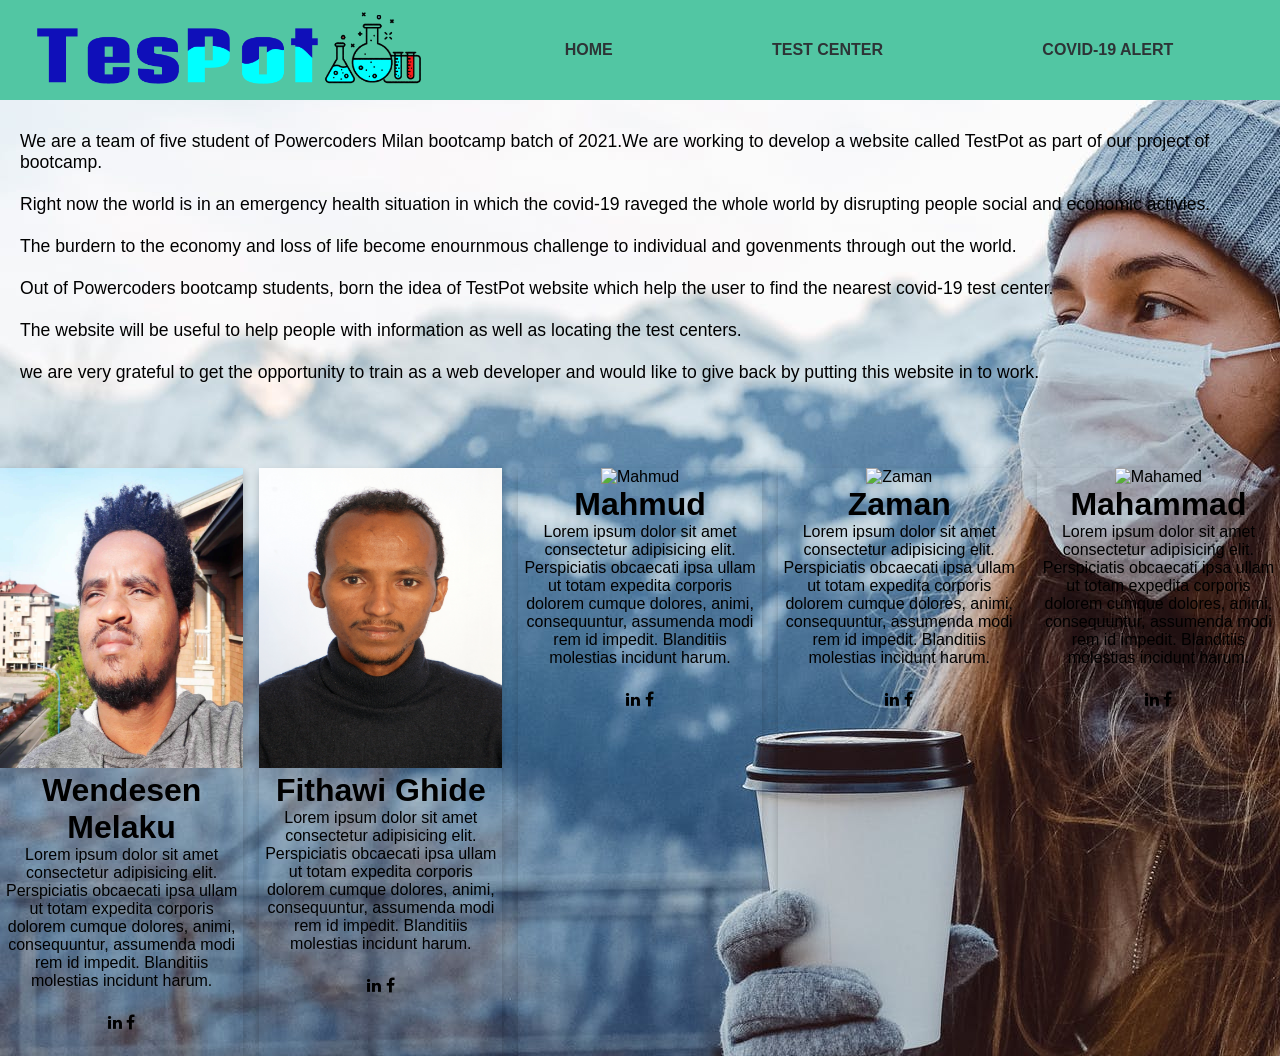
==== AboutUs.html @ b04408f9 "Done" ====
<!DOCTYPE html>
<html lang="en">
  <head>
    <meta charset="UTF-8" />
    <meta http-equiv="X-UA-Compatible" content="IE=edge" />
    <meta name="viewport" content="width=device-width, initial-scale=1.0" />
    <title>About Us</title>

    <link
      rel="stylesheet"
      href="https://cdnjs.cloudflare.com/ajax/libs/font-awesome/4.7.0/css/font-awesome.min.css"
    />
    <link rel="stylesheet" href="AboutUs.css" />
    <link rel="stylesheet" href="styles.css">
  </head>
  <body>
    <nav>
      <div class="logo">
       <a href="/index.html"><img src="/images/logo.png" alt="images" /></a> 
      </div>
      <div class="menu6">
        <a href="/index.html">Home </a>
        <a href="testCenter.html">Test Center</a>
        <a href="covid-Dailycase.html" id="covid-19">Covid-19 Alert</a>
      </div>
    </nav>
    <div class="container">
      <!--<h2 id="h2-6">The Team</h2>-->
      <div class="main-paragraph6">
        <br />
        <p>
          We are a team of five student of Powercoders Milan bootcamp batch of
          2021.We are working to develop a website called TestPot as part of our
          project of bootcamp.
        </p>
        <br />
        <p>
          Right now the world is in an emergency health situation in which the
          covid-19 raveged the whole world by disrupting people social and
          economic activies.
        </p>
        <br />
        <p>
          The burdern to the economy and loss of life become enournmous
          challenge to individual and govenments through out the world.
        </p>
        <br />
        <p>
          Out of Powercoders bootcamp students, born the idea of TestPot website
          which help the user to find the nearest covid-19 test center.
        </p>
        <br />

        <p>
          The website will be useful to help people with information as well as
          locating the test centers.
        </p>
        <br />

        <p>
          we are very grateful to get the opportunity to train as a web
          developer and would like to give back by putting this website in to
          work.
        </p>
        <br />
      </div>

      <div class="profile-card">
        <div class="card">
          <img src="/images/wende1.jpg" alt="Wendesen" style="width: 100%; height: 300px;" />
          <h1>Wendesen Melaku</h1>
          <p class="title"></p>

          <p>
            Lorem ipsum dolor sit amet consectetur adipisicing elit.
            Perspiciatis obcaecati ipsa ullam ut totam expedita corporis dolorem
            cumque dolores, animi, consequuntur, assumenda modi rem id impedit.
            Blanditiis molestias incidunt harum.
          </p>
          <div style="margin: 24px 0">
            <a href="#"><i class="fa fa-linkedin"></i></a>
            <a href="#"><i class="fa fa-facebook"></i></a>
          </div>
        </div>

        <div class="card">
          <img src="/images/fithi.jpg" alt="Fithawi" style="width: 100%" height="300px" />
          <h1>Fithawi Ghide</h1>
          <p class="title"></p>

          <p>
            Lorem ipsum dolor sit amet consectetur adipisicing elit.
            Perspiciatis obcaecati ipsa ullam ut totam expedita corporis dolorem
            cumque dolores, animi, consequuntur, assumenda modi rem id impedit.
            Blanditiis molestias incidunt harum.
          </p>
          <div style="margin: 24px 0">
            <a href="#"><i class="fa fa-linkedin"></i></a>
            <a href="#"><i class="fa fa-facebook"></i></a>
          </div>
        </div>

        <div class="card">
          <img src="/w3images/team2.jpg" alt="Mahmud" style="width: 100%" />
          <h1>Mahmud</h1>
          <p class="title"></p>

          <p>
            Lorem ipsum dolor sit amet consectetur adipisicing elit.
            Perspiciatis obcaecati ipsa ullam ut totam expedita corporis dolorem
            cumque dolores, animi, consequuntur, assumenda modi rem id impedit.
            Blanditiis molestias incidunt harum.
          </p>
          <div style="margin: 24px 0">
            <a href="#"><i class="fa fa-linkedin"></i></a>
            <a href="#"><i class="fa fa-facebook"></i></a>
          </div>
        </div>

        <div class="card">
          <img src="/w3images/team2.jpg" alt="Zaman" style="width: 100%" />
          <h1>Zaman</h1>
          <p class="title"></p>

          <p>
            Lorem ipsum dolor sit amet consectetur adipisicing elit.
            Perspiciatis obcaecati ipsa ullam ut totam expedita corporis dolorem
            cumque dolores, animi, consequuntur, assumenda modi rem id impedit.
            Blanditiis molestias incidunt harum.
          </p>
          <div style="margin: 24px 0">
            <a href="#"><i class="fa fa-linkedin"></i></a>
            <a href="#"><i class="fa fa-facebook"></i></a>
          </div>
        </div>

        <div class="card">
          <img src="/w3images/team2.jpg" alt="Mahamed" style="width: 100%" />
          <h1>Mahammad</h1>
          <p class="title"></p>

          <p>
            Lorem ipsum dolor sit amet consectetur adipisicing elit.
            Perspiciatis obcaecati ipsa ullam ut totam expedita corporis dolorem
            cumque dolores, animi, consequuntur, assumenda modi rem id impedit.
            Blanditiis molestias incidunt harum.
          </p>
          <div style="margin: 24px 0">
            <a href="#"><i class="fa fa-linkedin"></i></a>
            <a href="#"><i class="fa fa-facebook"></i></a>
          </div>
        </div>
      </div>
    </div>
  </body>
</html>
---- AboutUs.css ----
nav {
  height: 100px;
  background-color: #52c6a3;
  display: flex;
  justify-content: space-between;
  align-items: center;
}
.logo {
  width: 30%;
  margin: 10px;
}
#covid-19:hover{
    background-color: red;
}
.menu6 {
  width: 60%;
  display: flex;
  justify-content: space-around;
  align-items: center;
}
.logo img {
  width: 350px;
}
.menu6 a {
  text-decoration: none;
  color: #2d3436;
  text-transform: uppercase;
  font-weight: bold;
}
#h2-6 {
  text-align: center;
}
.main-paragraph6 {
  font-size: medium;
  font-family: sans-serif;
  font-size: 1.1rem;
  margin-left: 10px;
  /*border: 1px rgb(216, 214, 214) solid;*/
  height: 20%;
  padding-top: 10px;
  padding-left: 10px;
}

.profile-card {
  display: flex;
  gap: 1em;
  margin-top: 5%;
}

.card {
  box-shadow: 0 4px 8px 0 rgba(0, 0, 0, 0.2);
  max-width: 300px;
  text-align: center;
  font-family: sans-serif;
}

.title {
  color: grey;
  font-size: 18px;
}

button {
  border: none;
  outline: 0;
  display: inline-block;
  padding: 8px;
  color: white;
  background-color: #000;
  text-align: center;
  cursor: pointer;
  width: 100%;
  font-size: 18px;
}

a {
  text-decoration: none;
  font-size: 1rem;
  color: black;
}

button:hover,
a:hover {
  opacity: 0.7;
}

@media (max-width: 600px) {
  .container {
    display: grid;
  }
  .profile-card {
    display: grid;
  }
}
---- styles.css ----
*{
    margin:0;
    padding: 0;
    font-family: 'Josefin Sans', sans-serif;
}
body{
    width: 100%;
    height: 100vh;
    background-image: url(/images/covid.jpeg);
    background-repeat: none;
}
nav{
    height:100px;
    background-color: #52C6A3;
    display: flex;
    justify-content: space-around;
    align-items: center;
   
}

#covid-19:hover{
    background-color: red;
}

.logo{
    width: 30%;
    margin: 10px;
}
.menu{
    width:60%;
    display: flex;
    justify-content: space-around;
    align-items: center;
}
.logo img{
    width: 100%;
}
.menu a{
    text-decoration: none;
    color:#2d3436;
    text-transform: uppercase;
    font-weight: bold;
}
.main1{
    padding-right: 10em;
    width: 50%;
}
.main1 .right-sec1 h1{
    text-align: center;
    margin: 20px;
    font-size: 50px;
}
.main1 .right-sec1 p{
    text-align: center;
    font-size: 20px;
    padding-left: 20px;
}
.footer1{
  background-color:  #52C6A3;

  align-items: center;
  text-align: center;
  bottom: 0px;
  position: fixed;
  width: 100%;
  height: 7vh;
}

.footer1 p{
    padding-top: 25px;
}
.myForm2{
    margin-top: 40px;
    margin-right: 10px;
}
.sbmtbtn2{
    margin-top: 50px;
    margin-left: 160px;
}
#btn1{
    margin: 20px;
}
.foot{
    flex:1;
    background-color:rgb(172, 172, 25);
}
.form-container{
    display: flex;
    border: 1px rgb(194, 186, 186) solid;
    height: 60vh;
    flex-basis: 45%;
    align-items: center;
    background-color: rgb(221, 220, 215); 
    box-shadow: 0 4px 8px 0 rgba(0, 0, 0, 0.2), 0 6px 20px 0 rgba(0, 0, 0, 0.19); 
    margin: 10px 10px;
    gap: 5px;
}
.form-flex{
    flex: 2;
}
.thanks-pic{
   flex: 2;
    border: 1px rgb(199, 198, 198) solid;
    box-shadow: 0 4px 8px 0 rgba(0, 0, 0, 0.2), 0 6px 20px 0 rgba(0, 0, 0, 0.19);
    height: 60vh;  
}
.form-pic{
    width: 800px;
    height: 430px;
    box-shadow: 0 4px 8px 0 rgba(0, 0, 0, 0.2), 0 6px 20px 0 rgba(0, 0, 0, 0.19);

}
.my-forms5 {
  font-size: large;
  padding-left: 5px;
}
.submit-btn5 {
  background-color: rgb(150, 36, 243);
  color: rgb(255, 255, 255);
  font-size: large;
  padding-left: 5px;
  border-radius: 5px;
  width: 20%;
}
.form-group {
  background-color: rgb(150, 36, 243);
  border: 1px blanchedalmond solid;
  border-radius: 5px;
  word-spacing: 1em;
}
input {
  width: 100%;
  border-radius: 5px;
}
.paragraph5 {
  font-size: large;
  padding-left: 10px;
}
.h2-6 {
  text-align: center;
  padding-top: 20px;
}
.main-paragraph6 {
  padding-top: 10px;
  padding-left: 10px;
}
.main-paragraph6 h2 {
  margin-bottom: 20px;
  text-align: center;
}
.btn3 {
  text-align: center;
}
.btn3 button {
  text-align: center;
  padding: 10px;
  background-color: green;
}
.main-text3 {

    padding: 0px 15px;
}
.testcenter{
    position: absolute;
    top:50%;
    left:30%;
    transform: translate(-90%,-30% );
    width:400px;
    background:#fff;
    padding:40px;
    box-sizing: border-box;
    box-shadow: 0 5px 10px rgba(0,0,0,0.5);
  
}
.testcenter h3{
    margin:0 0 40px;
    padding:0;
    text-transform: capitalize;
}
.testcenter input{
    padding:10px 0;
    margin-bottom: 30px;
}
.testcenter input{
    width:100%;
    box-sizing: border-box;
    box-shadow: none;
    outline: none;
    border:none;
    border-bottom:2px solid #999;
}
.testcenter button{
    border-bottom:none;
    cursor:pointer;
    background:blue;
    margin-bottom:0;
    text-transform:capitalize;
    border-radius: 25px;
    width: 100px;
    height: 50px;
    color:white;
    margin-left: 80px;   
}
#res {
 flex:2;
 width:50%;
 height: 100%;
 margin-right: 20px;
 padding-left: 20px;
 padding-top: 10px;
}
#res h1{
 text-align: center;
}
.dailycovid-case1{
    position: absolute;
    top:50%;
    left:50%;
    transform: translate(-50%,-50% );
    width:400px;
    background:#fff;
    padding:40px;
    box-sizing: border-box;
    box-shadow: 0 5px 10px rgba(0,0,0,0.5);
}
.dailycovid-case1 h3{
    margin:0 0 40px;
    padding:0;
    text-transform: capitalize;
}
.dailycovid-case1 input{
    padding:10px 0;
    margin-bottom: 30px;
}
.dailycovid-case1 input{
    width:100%;
    box-sizing: border-box;
    box-shadow: none;
    outline: none;
    border:none;
    border-bottom:2px solid #999;
}
.dailycovid-case1 button{
    border-bottom:none;
    cursor:pointer;
    background:blue;
    margin-bottom:0;
    text-transform:capitalize;
    border-radius: 25px;
    width: 100px;
    height: 50px;
    color:white;
    margin-left: 80px;   
}
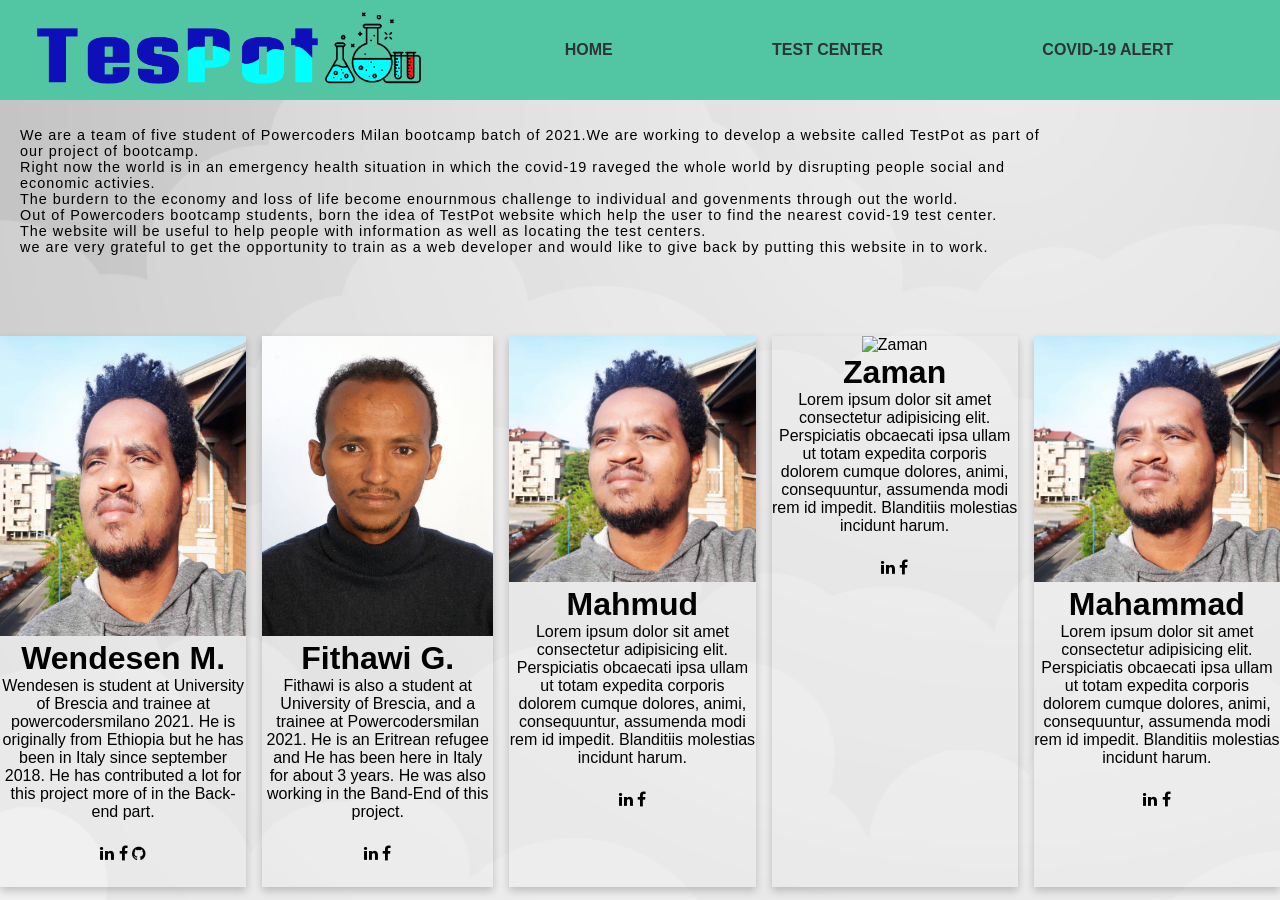
==== commit 7d45ca6d: "Done" ====
--- a/AboutUs.html
+++ b/AboutUs.html
@@ -13,7 +13,7 @@
     <link rel="stylesheet" href="AboutUs.css" />
     <link rel="stylesheet" href="styles.css">
   </head>
-  <body>
+  <body style="background-image: url(/images/aboutus.jpg); ">
     <nav>
       <div class="logo">
        <a href="/index.html"><img src="/images/logo.png" alt="images" /></a> 
@@ -33,29 +33,29 @@
           2021.We are working to develop a website called TestPot as part of our
           project of bootcamp.
         </p>
-        <br />
+      
         <p>
           Right now the world is in an emergency health situation in which the
           covid-19 raveged the whole world by disrupting people social and
           economic activies.
         </p>
-        <br />
+   
         <p>
           The burdern to the economy and loss of life become enournmous
           challenge to individual and govenments through out the world.
         </p>
-        <br />
+
         <p>
           Out of Powercoders bootcamp students, born the idea of TestPot website
           which help the user to find the nearest covid-19 test center.
         </p>
-        <br />
+     
 
         <p>
           The website will be useful to help people with information as well as
           locating the test centers.
         </p>
-        <br />
+ 
 
         <p>
           we are very grateful to get the opportunity to train as a web
@@ -68,14 +68,26 @@
       <div class="profile-card">
         <div class="card">
           <img src="/images/wende1.jpg" alt="Wendesen" style="width: 100%; height: 300px;" />
-          <h1>Wendesen Melaku</h1>
+          <h1>Wendesen M.</h1>
           <p class="title"></p>
 
           <p>
-            Lorem ipsum dolor sit amet consectetur adipisicing elit.
-            Perspiciatis obcaecati ipsa ullam ut totam expedita corporis dolorem
-            cumque dolores, animi, consequuntur, assumenda modi rem id impedit.
-            Blanditiis molestias incidunt harum.
+            Wendesen is student at University of Brescia and trainee at powercodersmilano 2021. He is originally from Ethiopia but he has been in Italy since september 2018. He has contributed a lot for this project more of in the Back-end part.
+          </p>
+          <div style="margin: 24px 0">
+            <a href="https://www.linkedin.com/in/wendesenmelaku/https://www.linkedin.com/in/wendesenmelaku/"><i class="fa fa-linkedin"></i></a>
+            <a href="https://www.facebook.com/wendesen.melaku"><i class="fa fa-facebook"></i></a>
+            <a href="https://github.com/Wendesen-cpu"><i class="fa fa-github"></i></a>
+          </div>
+        </div>
+
+        <div class="card">
+          <img src="/images/fithi.jpg" alt="Fithawi" style="width: 100%" height="300px" />
+          <h1>Fithawi G.</h1>
+          <p class="title"></p>
+
+          <p>
+            Fithawi is also a student at University of Brescia, and a trainee at Powercodersmilan 2021. He is an Eritrean refugee and He has been here in Italy for about 3 years. He was also working in the Band-End of this project.
           </p>
           <div style="margin: 24px 0">
             <a href="#"><i class="fa fa-linkedin"></i></a>
@@ -84,24 +96,7 @@
         </div>
 
         <div class="card">
-          <img src="/images/fithi.jpg" alt="Fithawi" style="width: 100%" height="300px" />
-          <h1>Fithawi Ghide</h1>
-          <p class="title"></p>
-
-          <p>
-            Lorem ipsum dolor sit amet consectetur adipisicing elit.
-            Perspiciatis obcaecati ipsa ullam ut totam expedita corporis dolorem
-            cumque dolores, animi, consequuntur, assumenda modi rem id impedit.
-            Blanditiis molestias incidunt harum.
-          </p>
-          <div style="margin: 24px 0">
-            <a href="#"><i class="fa fa-linkedin"></i></a>
-            <a href="#"><i class="fa fa-facebook"></i></a>
-          </div>
-        </div>
-
-        <div class="card">
-          <img src="/w3images/team2.jpg" alt="Mahmud" style="width: 100%" />
+          <img src="/images/wende1.jpg" alt="Mahmud" style="width: 100%" />
           <h1>Mahmud</h1>
           <p class="title"></p>
 
@@ -118,7 +113,7 @@
         </div>
 
         <div class="card">
-          <img src="/w3images/team2.jpg" alt="Zaman" style="width: 100%" />
+          <img src="https://ca.slack-edge.com/T1S5R6LJ3-U01KU11J6F8-262988ba042f-512" alt="Zaman" style="width: 100%" />
           <h1>Zaman</h1>
           <p class="title"></p>
 
@@ -135,7 +130,7 @@
         </div>
 
         <div class="card">
-          <img src="/w3images/team2.jpg" alt="Mahamed" style="width: 100%" />
+          <img src="/images/wende1.jpg" alt="Mahamed" style="width: 100%" />
           <h1>Mahammad</h1>
           <p class="title"></p>
 
--- a/AboutUs.css
+++ b/AboutUs.css
@@ -31,14 +31,15 @@
   text-align: center;
 }
 .main-paragraph6 {
-  font-size: medium;
-  font-family: sans-serif;
-  font-size: 1.1rem;
+  font-family: 'sans-serif';
+  font-size: 0.9rem;
+  letter-spacing: 1px;
   margin-left: 10px;
   /*border: 1px rgb(216, 214, 214) solid;*/
   height: 20%;
   padding-top: 10px;
   padding-left: 10px;
+  width: 80%;
 }
 
 .profile-card {
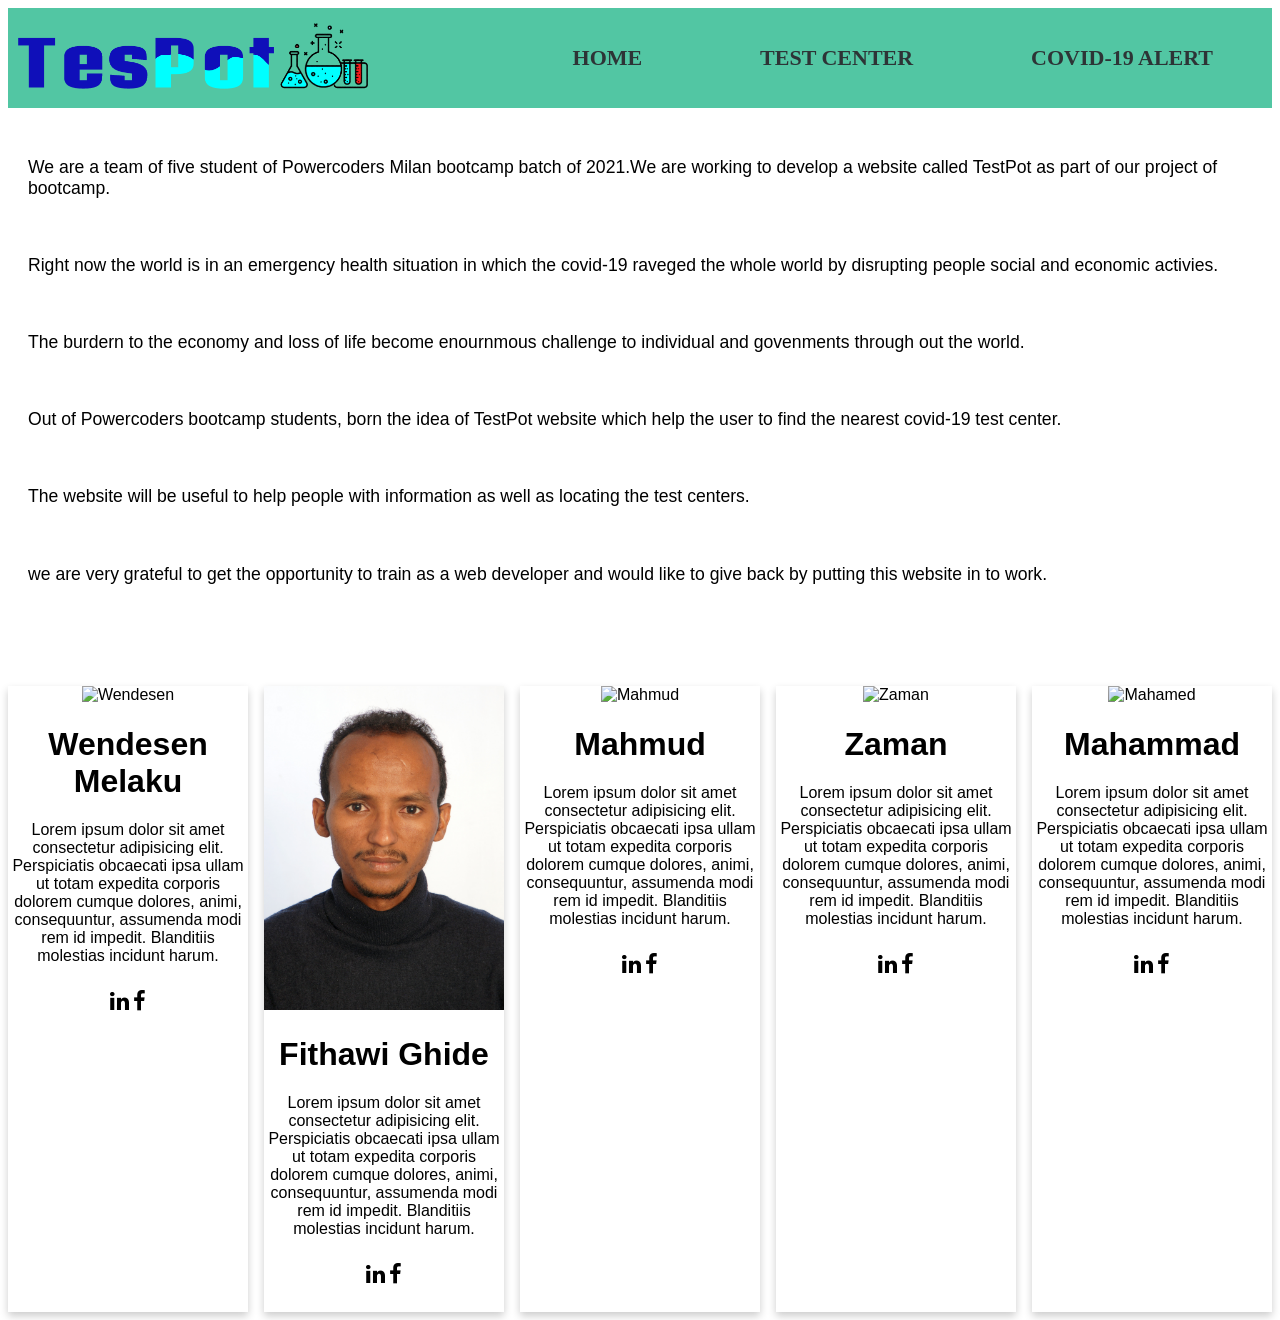
==== commit e5b46bba: "done" ====
--- a/AboutUs.html
+++ b/AboutUs.html
@@ -11,17 +11,16 @@
       href="https://cdnjs.cloudflare.com/ajax/libs/font-awesome/4.7.0/css/font-awesome.min.css"
     />
     <link rel="stylesheet" href="AboutUs.css" />
-    <link rel="stylesheet" href="styles.css">
   </head>
-  <body style="background-image: url(/images/aboutus.jpg); ">
+  <body>
     <nav>
       <div class="logo">
-       <a href="/index.html"><img src="/images/logo.png" alt="images" /></a> 
+        <img src="images/logo.png" alt="images" />
       </div>
       <div class="menu6">
-        <a href="/index.html">Home </a>
+        <a href="index.html">Home </a>
         <a href="testCenter.html">Test Center</a>
-        <a href="covid-Dailycase.html" id="covid-19">Covid-19 Alert</a>
+        <a href="covid-Dailycase.html">Covid-19 Alert</a>
       </div>
     </nav>
     <div class="container">
@@ -33,29 +32,29 @@
           2021.We are working to develop a website called TestPot as part of our
           project of bootcamp.
         </p>
-      
+        <br />
         <p>
           Right now the world is in an emergency health situation in which the
           covid-19 raveged the whole world by disrupting people social and
           economic activies.
         </p>
-   
+        <br />
         <p>
           The burdern to the economy and loss of life become enournmous
           challenge to individual and govenments through out the world.
         </p>
-
+        <br />
         <p>
           Out of Powercoders bootcamp students, born the idea of TestPot website
           which help the user to find the nearest covid-19 test center.
         </p>
-     
+        <br />
 
         <p>
           The website will be useful to help people with information as well as
           locating the test centers.
         </p>
- 
+        <br />
 
         <p>
           we are very grateful to get the opportunity to train as a web
@@ -67,27 +66,15 @@
 
       <div class="profile-card">
         <div class="card">
-          <img src="/images/wende1.jpg" alt="Wendesen" style="width: 100%; height: 300px;" />
-          <h1>Wendesen M.</h1>
+          <img src="/w3images/team2.jpg" alt="Wendesen" style="width: 100%" />
+          <h1>Wendesen Melaku</h1>
           <p class="title"></p>
 
           <p>
-            Wendesen is student at University of Brescia and trainee at powercodersmilano 2021. He is originally from Ethiopia but he has been in Italy since september 2018. He has contributed a lot for this project more of in the Back-end part.
-          </p>
-          <div style="margin: 24px 0">
-            <a href="https://www.linkedin.com/in/wendesenmelaku/https://www.linkedin.com/in/wendesenmelaku/"><i class="fa fa-linkedin"></i></a>
-            <a href="https://www.facebook.com/wendesen.melaku"><i class="fa fa-facebook"></i></a>
-            <a href="https://github.com/Wendesen-cpu"><i class="fa fa-github"></i></a>
-          </div>
-        </div>
-
-        <div class="card">
-          <img src="/images/fithi.jpg" alt="Fithawi" style="width: 100%" height="300px" />
-          <h1>Fithawi G.</h1>
-          <p class="title"></p>
-
-          <p>
-            Fithawi is also a student at University of Brescia, and a trainee at Powercodersmilan 2021. He is an Eritrean refugee and He has been here in Italy for about 3 years. He was also working in the Band-End of this project.
+            Lorem ipsum dolor sit amet consectetur adipisicing elit.
+            Perspiciatis obcaecati ipsa ullam ut totam expedita corporis dolorem
+            cumque dolores, animi, consequuntur, assumenda modi rem id impedit.
+            Blanditiis molestias incidunt harum.
           </p>
           <div style="margin: 24px 0">
             <a href="#"><i class="fa fa-linkedin"></i></a>
@@ -96,7 +83,24 @@
         </div>
 
         <div class="card">
-          <img src="/images/wende1.jpg" alt="Mahmud" style="width: 100%" />
+          <img src="images/fithi.jpg" alt="Fithawi" style="width: 100%" />
+          <h1>Fithawi Ghide</h1>
+          <p class="title"></p>
+
+          <p>
+            Lorem ipsum dolor sit amet consectetur adipisicing elit.
+            Perspiciatis obcaecati ipsa ullam ut totam expedita corporis dolorem
+            cumque dolores, animi, consequuntur, assumenda modi rem id impedit.
+            Blanditiis molestias incidunt harum.
+          </p>
+          <div style="margin: 24px 0">
+            <a href="#"><i class="fa fa-linkedin"></i></a>
+            <a href="#"><i class="fa fa-facebook"></i></a>
+          </div>
+        </div>
+
+        <div class="card">
+          <img src="/w3images/team2.jpg" alt="Mahmud" style="width: 100%" />
           <h1>Mahmud</h1>
           <p class="title"></p>
 
@@ -113,7 +117,7 @@
         </div>
 
         <div class="card">
-          <img src="https://ca.slack-edge.com/T1S5R6LJ3-U01KU11J6F8-262988ba042f-512" alt="Zaman" style="width: 100%" />
+          <img src="/w3images/team2.jpg" alt="Zaman" style="width: 100%" />
           <h1>Zaman</h1>
           <p class="title"></p>
 
@@ -130,7 +134,7 @@
         </div>
 
         <div class="card">
-          <img src="/images/wende1.jpg" alt="Mahamed" style="width: 100%" />
+          <img src="/w3images/team2.jpg" alt="Mahamed" style="width: 100%" />
           <h1>Mahammad</h1>
           <p class="title"></p>
 
--- a/AboutUs.css
+++ b/AboutUs.css
@@ -31,15 +31,14 @@
   text-align: center;
 }
 .main-paragraph6 {
-  font-family: 'sans-serif';
-  font-size: 0.9rem;
-  letter-spacing: 1px;
+  font-size: medium;
+  font-family: sans-serif;
+  font-size: 1.1rem;
   margin-left: 10px;
   /*border: 1px rgb(216, 214, 214) solid;*/
   height: 20%;
   padding-top: 10px;
   padding-left: 10px;
-  width: 80%;
 }
 
 .profile-card {
@@ -75,7 +74,7 @@
 
 a {
   text-decoration: none;
-  font-size: 1rem;
+  font-size: 22px;
   color: black;
 }
 
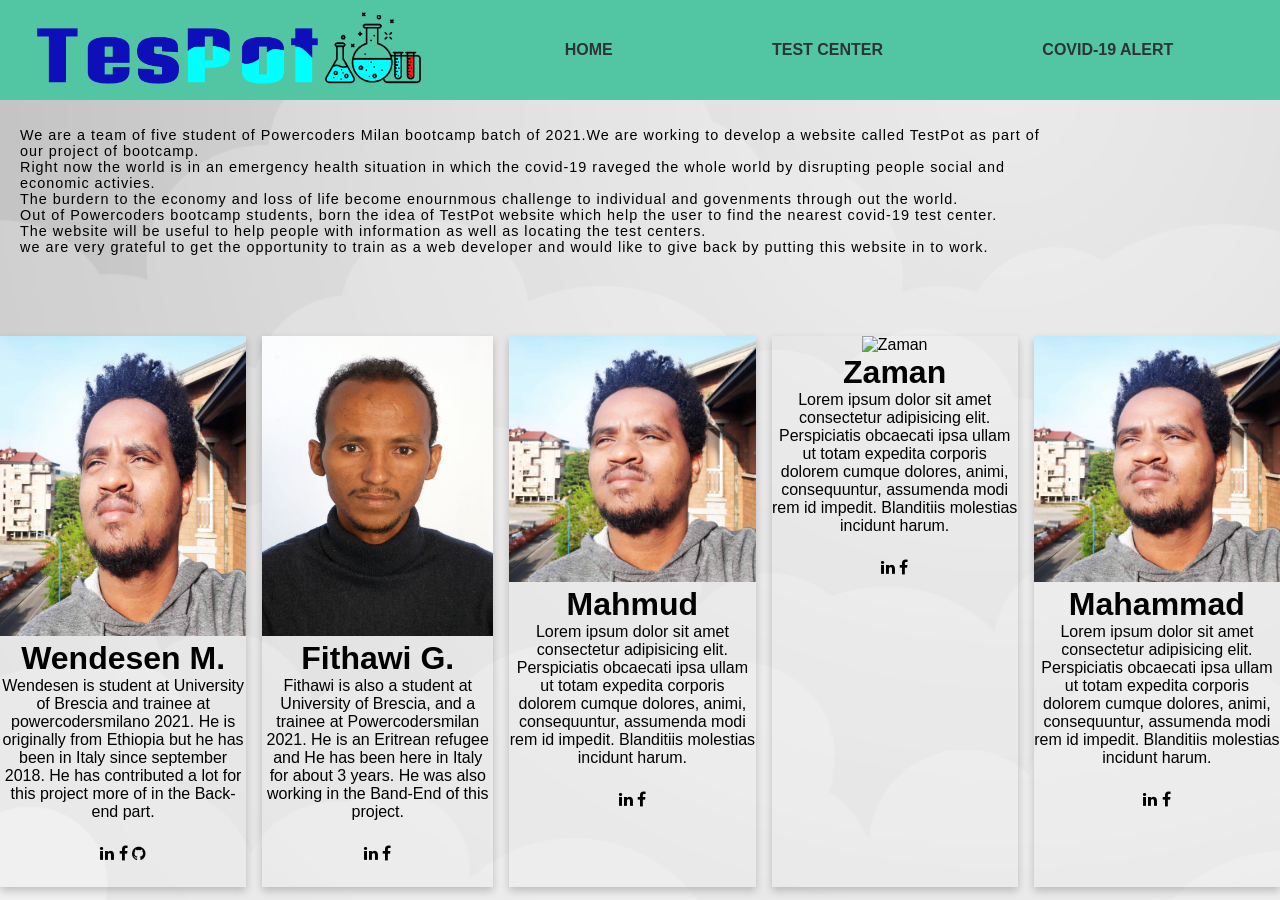
==== commit 740d61a4: "Merge pull request #3 from Wendesen-cpu/wendesen Wendesen" ====
--- a/AboutUs.html
+++ b/AboutUs.html
@@ -11,16 +11,17 @@
       href="https://cdnjs.cloudflare.com/ajax/libs/font-awesome/4.7.0/css/font-awesome.min.css"
     />
     <link rel="stylesheet" href="AboutUs.css" />
+    <link rel="stylesheet" href="styles.css">
   </head>
-  <body>
+  <body style="background-image: url(/images/aboutus.jpg); ">
     <nav>
       <div class="logo">
-        <img src="images/logo.png" alt="images" />
+       <a href="/index.html"><img src="/images/logo.png" alt="images" /></a> 
       </div>
       <div class="menu6">
-        <a href="index.html">Home </a>
+        <a href="/index.html">Home </a>
         <a href="testCenter.html">Test Center</a>
-        <a href="covid-Dailycase.html">Covid-19 Alert</a>
+        <a href="covid-Dailycase.html" id="covid-19">Covid-19 Alert</a>
       </div>
     </nav>
     <div class="container">
@@ -32,29 +33,29 @@
           2021.We are working to develop a website called TestPot as part of our
           project of bootcamp.
         </p>
-        <br />
+      
         <p>
           Right now the world is in an emergency health situation in which the
           covid-19 raveged the whole world by disrupting people social and
           economic activies.
         </p>
-        <br />
+   
         <p>
           The burdern to the economy and loss of life become enournmous
           challenge to individual and govenments through out the world.
         </p>
-        <br />
+
         <p>
           Out of Powercoders bootcamp students, born the idea of TestPot website
           which help the user to find the nearest covid-19 test center.
         </p>
-        <br />
+     
 
         <p>
           The website will be useful to help people with information as well as
           locating the test centers.
         </p>
-        <br />
+ 
 
         <p>
           we are very grateful to get the opportunity to train as a web
@@ -66,15 +67,27 @@
 
       <div class="profile-card">
         <div class="card">
-          <img src="/w3images/team2.jpg" alt="Wendesen" style="width: 100%" />
-          <h1>Wendesen Melaku</h1>
+          <img src="/images/wende1.jpg" alt="Wendesen" style="width: 100%; height: 300px;" />
+          <h1>Wendesen M.</h1>
           <p class="title"></p>
 
           <p>
-            Lorem ipsum dolor sit amet consectetur adipisicing elit.
-            Perspiciatis obcaecati ipsa ullam ut totam expedita corporis dolorem
-            cumque dolores, animi, consequuntur, assumenda modi rem id impedit.
-            Blanditiis molestias incidunt harum.
+            Wendesen is student at University of Brescia and trainee at powercodersmilano 2021. He is originally from Ethiopia but he has been in Italy since september 2018. He has contributed a lot for this project more of in the Back-end part.
+          </p>
+          <div style="margin: 24px 0">
+            <a href="https://www.linkedin.com/in/wendesenmelaku/https://www.linkedin.com/in/wendesenmelaku/"><i class="fa fa-linkedin"></i></a>
+            <a href="https://www.facebook.com/wendesen.melaku"><i class="fa fa-facebook"></i></a>
+            <a href="https://github.com/Wendesen-cpu"><i class="fa fa-github"></i></a>
+          </div>
+        </div>
+
+        <div class="card">
+          <img src="/images/fithi.jpg" alt="Fithawi" style="width: 100%" height="300px" />
+          <h1>Fithawi G.</h1>
+          <p class="title"></p>
+
+          <p>
+            Fithawi is also a student at University of Brescia, and a trainee at Powercodersmilan 2021. He is an Eritrean refugee and He has been here in Italy for about 3 years. He was also working in the Band-End of this project.
           </p>
           <div style="margin: 24px 0">
             <a href="#"><i class="fa fa-linkedin"></i></a>
@@ -83,24 +96,7 @@
         </div>
 
         <div class="card">
-          <img src="images/fithi.jpg" alt="Fithawi" style="width: 100%" />
-          <h1>Fithawi Ghide</h1>
-          <p class="title"></p>
-
-          <p>
-            Lorem ipsum dolor sit amet consectetur adipisicing elit.
-            Perspiciatis obcaecati ipsa ullam ut totam expedita corporis dolorem
-            cumque dolores, animi, consequuntur, assumenda modi rem id impedit.
-            Blanditiis molestias incidunt harum.
-          </p>
-          <div style="margin: 24px 0">
-            <a href="#"><i class="fa fa-linkedin"></i></a>
-            <a href="#"><i class="fa fa-facebook"></i></a>
-          </div>
-        </div>
-
-        <div class="card">
-          <img src="/w3images/team2.jpg" alt="Mahmud" style="width: 100%" />
+          <img src="/images/wende1.jpg" alt="Mahmud" style="width: 100%" />
           <h1>Mahmud</h1>
           <p class="title"></p>
 
@@ -117,7 +113,7 @@
         </div>
 
         <div class="card">
-          <img src="/w3images/team2.jpg" alt="Zaman" style="width: 100%" />
+          <img src="https://ca.slack-edge.com/T1S5R6LJ3-U01KU11J6F8-262988ba042f-512" alt="Zaman" style="width: 100%" />
           <h1>Zaman</h1>
           <p class="title"></p>
 
@@ -134,7 +130,7 @@
         </div>
 
         <div class="card">
-          <img src="/w3images/team2.jpg" alt="Mahamed" style="width: 100%" />
+          <img src="/images/wende1.jpg" alt="Mahamed" style="width: 100%" />
           <h1>Mahammad</h1>
           <p class="title"></p>
 
--- a/AboutUs.css
+++ b/AboutUs.css
@@ -31,14 +31,15 @@
   text-align: center;
 }
 .main-paragraph6 {
-  font-size: medium;
-  font-family: sans-serif;
-  font-size: 1.1rem;
+  font-family: 'sans-serif';
+  font-size: 0.9rem;
+  letter-spacing: 1px;
   margin-left: 10px;
   /*border: 1px rgb(216, 214, 214) solid;*/
   height: 20%;
   padding-top: 10px;
   padding-left: 10px;
+  width: 80%;
 }
 
 .profile-card {
@@ -74,7 +75,7 @@
 
 a {
   text-decoration: none;
-  font-size: 22px;
+  font-size: 1rem;
   color: black;
 }
 
--- a/styles.css
+++ b/styles.css
@@ -0,0 +1,255 @@
+
+*{
+    margin:0;
+    padding: 0;
+    font-family: 'Josefin Sans', sans-serif;
+}
+body{
+    width: 100%;
+    height: 100vh;
+    background-image: url(/images/covid.jpeg);
+    background-repeat: none;
+}
+nav{
+    height:100px;
+    background-color: #52C6A3;
+    display: flex;
+    justify-content: space-around;
+    align-items: center;
+   
+}
+
+#covid-19:hover{
+    background-color: red;
+}
+
+.logo{
+    width: 30%;
+    margin: 10px;
+}
+.menu{
+    width:60%;
+    display: flex;
+    justify-content: space-around;
+    align-items: center;
+}
+.logo img{
+    width: 100%;
+}
+.menu a{
+    text-decoration: none;
+    color:#2d3436;
+    text-transform: uppercase;
+    font-weight: bold;
+}
+.main1{
+    padding-right: 10em;
+    width: 50%;
+}
+.main1 .right-sec1 h1{
+    text-align: center;
+    margin: 20px;
+    font-size: 50px;
+}
+.main1 .right-sec1 p{
+    text-align: center;
+    font-size: 20px;
+    padding-left: 20px;
+}
+.footer1{
+  background-color:  #52C6A3;
+
+  align-items: center;
+  text-align: center;
+  bottom: 0px;
+  position: fixed;
+  width: 100%;
+  height: 7vh;
+}
+
+.footer1 p{
+    padding-top: 25px;
+}
+.myForm2{
+    margin-top: 40px;
+    margin-right: 10px;
+}
+.sbmtbtn2{
+    margin-top: 50px;
+    margin-left: 160px;
+}
+#btn1{
+    margin: 20px;
+}
+.foot{
+    flex:1;
+    background-color:rgb(172, 172, 25);
+}
+.form-container{
+    display: flex;
+    border: 1px rgb(194, 186, 186) solid;
+    height: 60vh;
+    flex-basis: 45%;
+    align-items: center;
+    background-color: rgb(221, 220, 215); 
+    box-shadow: 0 4px 8px 0 rgba(0, 0, 0, 0.2), 0 6px 20px 0 rgba(0, 0, 0, 0.19); 
+    margin: 10px 10px;
+    gap: 5px;
+}
+.form-flex{
+    flex: 2;
+}
+.thanks-pic{
+   flex: 2;
+    border: 1px rgb(199, 198, 198) solid;
+    box-shadow: 0 4px 8px 0 rgba(0, 0, 0, 0.2), 0 6px 20px 0 rgba(0, 0, 0, 0.19);
+    height: 60vh;  
+}
+.form-pic{
+    width: 800px;
+    height: 430px;
+    box-shadow: 0 4px 8px 0 rgba(0, 0, 0, 0.2), 0 6px 20px 0 rgba(0, 0, 0, 0.19);
+
+}
+.my-forms5 {
+  font-size: large;
+  padding-left: 5px;
+}
+.submit-btn5 {
+  background-color: rgb(150, 36, 243);
+  color: rgb(255, 255, 255);
+  font-size: large;
+  padding-left: 5px;
+  border-radius: 5px;
+  width: 20%;
+}
+.form-group {
+  background-color: rgb(150, 36, 243);
+  border: 1px blanchedalmond solid;
+  border-radius: 5px;
+  word-spacing: 1em;
+}
+input {
+  width: 100%;
+  border-radius: 5px;
+}
+.paragraph5 {
+  font-size: large;
+  padding-left: 10px;
+}
+.h2-6 {
+  text-align: center;
+  padding-top: 20px;
+}
+.main-paragraph6 {
+  padding-top: 10px;
+  padding-left: 10px;
+}
+.main-paragraph6 h2 {
+  margin-bottom: 20px;
+  text-align: center;
+}
+.btn3 {
+  text-align: center;
+}
+.btn3 button {
+  text-align: center;
+  padding: 10px;
+  background-color: green;
+}
+.main-text3 {
+
+    padding: 0px 15px;
+}
+.testcenter{
+    position: absolute;
+    top:50%;
+    left:30%;
+    transform: translate(-90%,-30% );
+    width:400px;
+    background:#fff;
+    padding:40px;
+    box-sizing: border-box;
+    box-shadow: 0 5px 10px rgba(0,0,0,0.5);
+  
+}
+.testcenter h3{
+    margin:0 0 40px;
+    padding:0;
+    text-transform: capitalize;
+}
+.testcenter input{
+    padding:10px 0;
+    margin-bottom: 30px;
+}
+.testcenter input{
+    width:100%;
+    box-sizing: border-box;
+    box-shadow: none;
+    outline: none;
+    border:none;
+    border-bottom:2px solid #999;
+}
+.testcenter button{
+    border-bottom:none;
+    cursor:pointer;
+    background:blue;
+    margin-bottom:0;
+    text-transform:capitalize;
+    border-radius: 25px;
+    width: 100px;
+    height: 50px;
+    color:white;
+    margin-left: 80px;   
+}
+#res {
+ flex:2;
+ width:50%;
+ height: 100%;
+ margin-right: 20px;
+ padding-left: 20px;
+ padding-top: 10px;
+}
+#res h1{
+ text-align: center;
+}
+.dailycovid-case1{
+    position: absolute;
+    top:50%;
+    left:50%;
+    transform: translate(-50%,-50% );
+    width:400px;
+    background:#fff;
+    padding:40px;
+    box-sizing: border-box;
+    box-shadow: 0 5px 10px rgba(0,0,0,0.5);
+}
+.dailycovid-case1 h3{
+    margin:0 0 40px;
+    padding:0;
+    text-transform: capitalize;
+}
+.dailycovid-case1 input{
+    padding:10px 0;
+    margin-bottom: 30px;
+}
+.dailycovid-case1 input{
+    width:100%;
+    box-sizing: border-box;
+    box-shadow: none;
+    outline: none;
+    border:none;
+    border-bottom:2px solid #999;
+}
+.dailycovid-case1 button{
+    border-bottom:none;
+    cursor:pointer;
+    background:blue;
+    margin-bottom:0;
+    text-transform:capitalize;
+    border-radius: 25px;
+    width: 100px;
+    height: 50px;
+    color:white;
+    margin-left: 80px;   
+}
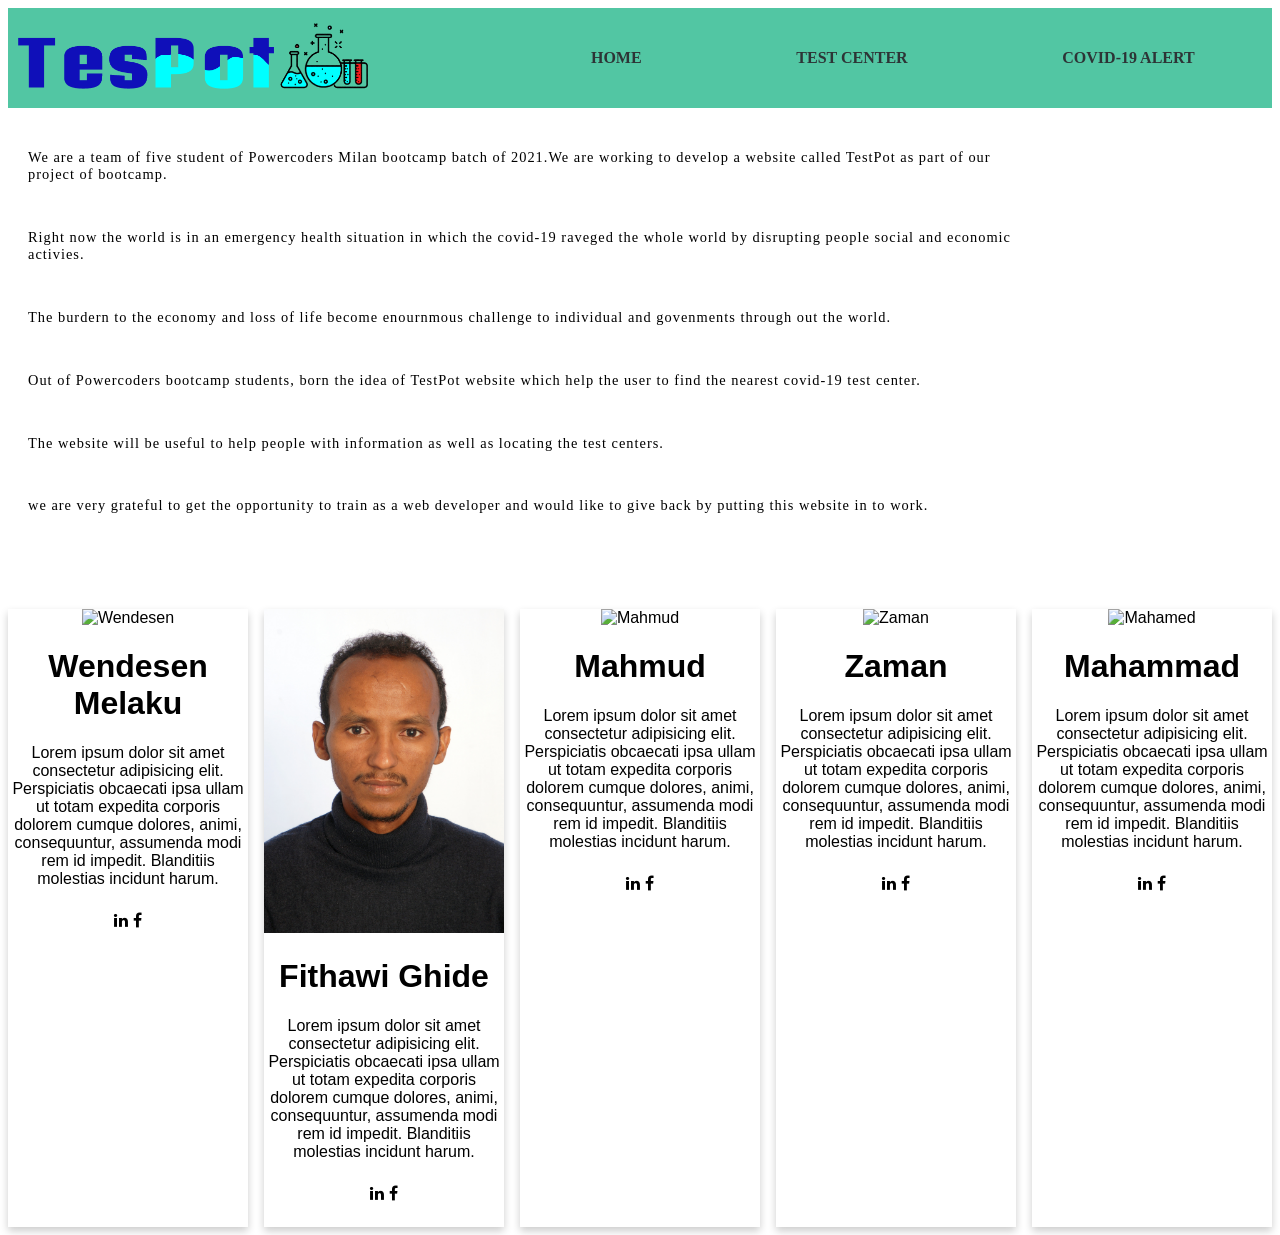
==== commit def0cee0: "reqiurment page updates" ====
--- a/AboutUs.html
+++ b/AboutUs.html
@@ -5,23 +5,21 @@
     <meta http-equiv="X-UA-Compatible" content="IE=edge" />
     <meta name="viewport" content="width=device-width, initial-scale=1.0" />
     <title>About Us</title>
-
     <link
       rel="stylesheet"
       href="https://cdnjs.cloudflare.com/ajax/libs/font-awesome/4.7.0/css/font-awesome.min.css"
     />
     <link rel="stylesheet" href="AboutUs.css" />
-    <link rel="stylesheet" href="styles.css">
   </head>
-  <body style="background-image: url(/images/aboutus.jpg); ">
+  <body>
     <nav>
       <div class="logo">
-       <a href="/index.html"><img src="/images/logo.png" alt="images" /></a> 
+        <img src="images/logo.png" alt="images" />
       </div>
       <div class="menu6">
-        <a href="/index.html">Home </a>
+        <a href="index.html">Home </a>
         <a href="testCenter.html">Test Center</a>
-        <a href="covid-Dailycase.html" id="covid-19">Covid-19 Alert</a>
+        <a href="covid-Dailycase.html">Covid-19 Alert</a>
       </div>
     </nav>
     <div class="container">
@@ -33,29 +31,29 @@
           2021.We are working to develop a website called TestPot as part of our
           project of bootcamp.
         </p>
-      
+        <br />
         <p>
           Right now the world is in an emergency health situation in which the
           covid-19 raveged the whole world by disrupting people social and
           economic activies.
         </p>
-   
+        <br />
         <p>
           The burdern to the economy and loss of life become enournmous
           challenge to individual and govenments through out the world.
         </p>
-
+        <br />
         <p>
           Out of Powercoders bootcamp students, born the idea of TestPot website
           which help the user to find the nearest covid-19 test center.
         </p>
-     
+        <br />
 
         <p>
           The website will be useful to help people with information as well as
           locating the test centers.
         </p>
- 
+        <br />
 
         <p>
           we are very grateful to get the opportunity to train as a web
@@ -67,27 +65,15 @@
 
       <div class="profile-card">
         <div class="card">
-          <img src="/images/wende1.jpg" alt="Wendesen" style="width: 100%; height: 300px;" />
-          <h1>Wendesen M.</h1>
+          <img src="/w3images/team2.jpg" alt="Wendesen" style="width: 100%" />
+          <h1>Wendesen Melaku</h1>
           <p class="title"></p>
 
           <p>
-            Wendesen is student at University of Brescia and trainee at powercodersmilano 2021. He is originally from Ethiopia but he has been in Italy since september 2018. He has contributed a lot for this project more of in the Back-end part.
-          </p>
-          <div style="margin: 24px 0">
-            <a href="https://www.linkedin.com/in/wendesenmelaku/https://www.linkedin.com/in/wendesenmelaku/"><i class="fa fa-linkedin"></i></a>
-            <a href="https://www.facebook.com/wendesen.melaku"><i class="fa fa-facebook"></i></a>
-            <a href="https://github.com/Wendesen-cpu"><i class="fa fa-github"></i></a>
-          </div>
-        </div>
-
-        <div class="card">
-          <img src="/images/fithi.jpg" alt="Fithawi" style="width: 100%" height="300px" />
-          <h1>Fithawi G.</h1>
-          <p class="title"></p>
-
-          <p>
-            Fithawi is also a student at University of Brescia, and a trainee at Powercodersmilan 2021. He is an Eritrean refugee and He has been here in Italy for about 3 years. He was also working in the Band-End of this project.
+            Lorem ipsum dolor sit amet consectetur adipisicing elit.
+            Perspiciatis obcaecati ipsa ullam ut totam expedita corporis dolorem
+            cumque dolores, animi, consequuntur, assumenda modi rem id impedit.
+            Blanditiis molestias incidunt harum.
           </p>
           <div style="margin: 24px 0">
             <a href="#"><i class="fa fa-linkedin"></i></a>
@@ -96,7 +82,24 @@
         </div>
 
         <div class="card">
-          <img src="/images/wende1.jpg" alt="Mahmud" style="width: 100%" />
+          <img src="images/fithi.jpg" alt="Fithawi" style="width: 100%" />
+          <h1>Fithawi Ghide</h1>
+          <p class="title"></p>
+
+          <p>
+            Lorem ipsum dolor sit amet consectetur adipisicing elit.
+            Perspiciatis obcaecati ipsa ullam ut totam expedita corporis dolorem
+            cumque dolores, animi, consequuntur, assumenda modi rem id impedit.
+            Blanditiis molestias incidunt harum.
+          </p>
+          <div style="margin: 24px 0">
+            <a href="#"><i class="fa fa-linkedin"></i></a>
+            <a href="#"><i class="fa fa-facebook"></i></a>
+          </div>
+        </div>
+
+        <div class="card">
+          <img src="/w3images/team2.jpg" alt="Mahmud" style="width: 100%" />
           <h1>Mahmud</h1>
           <p class="title"></p>
 
@@ -113,7 +116,7 @@
         </div>
 
         <div class="card">
-          <img src="https://ca.slack-edge.com/T1S5R6LJ3-U01KU11J6F8-262988ba042f-512" alt="Zaman" style="width: 100%" />
+          <img src="/w3images/team2.jpg" alt="Zaman" style="width: 100%" />
           <h1>Zaman</h1>
           <p class="title"></p>
 
@@ -130,7 +133,7 @@
         </div>
 
         <div class="card">
-          <img src="/images/wende1.jpg" alt="Mahamed" style="width: 100%" />
+          <img src="/w3images/team2.jpg" alt="Mahamed" style="width: 100%" />
           <h1>Mahammad</h1>
           <p class="title"></p>
 
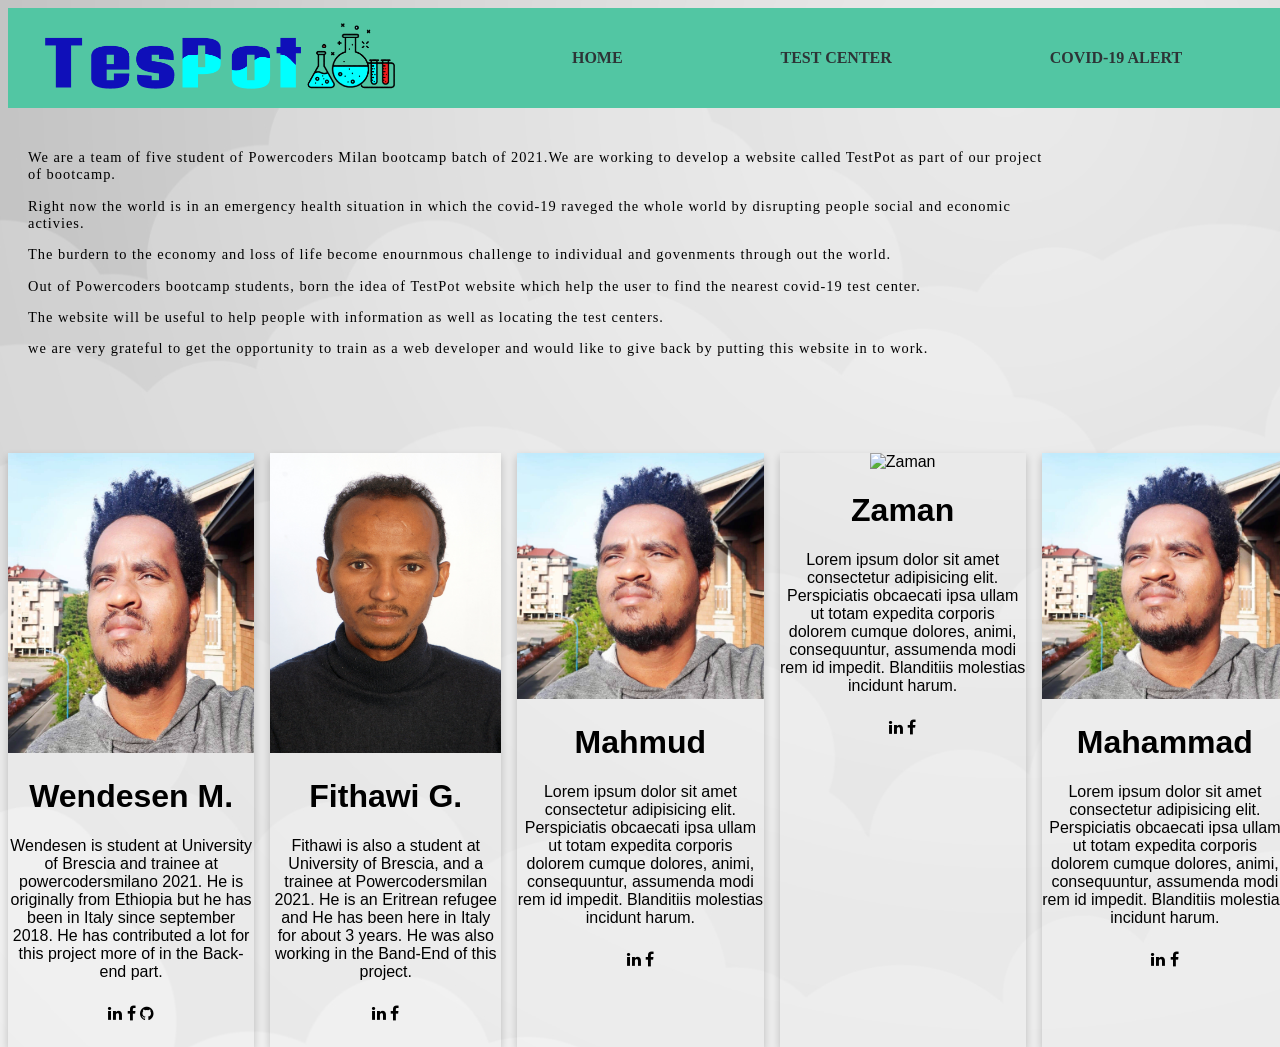
==== commit 05d8ad05: "done" ====
--- a/AboutUs.html
+++ b/AboutUs.html
@@ -10,16 +10,17 @@
       href="https://cdnjs.cloudflare.com/ajax/libs/font-awesome/4.7.0/css/font-awesome.min.css"
     />
     <link rel="stylesheet" href="AboutUs.css" />
+    <link rel="stylesheet" href="styles.css">
   </head>
-  <body>
+  <body style="background-image: url(/images/aboutus.jpg); ">
     <nav>
       <div class="logo">
-        <img src="images/logo.png" alt="images" />
+       <a href="/index.html"><img src="/images/logo.png" alt="images" /></a> 
       </div>
       <div class="menu6">
-        <a href="index.html">Home </a>
+        <a href="/index.html">Home </a>
         <a href="testCenter.html">Test Center</a>
-        <a href="covid-Dailycase.html">Covid-19 Alert</a>
+        <a href="covid-Dailycase.html" id="covid-19">Covid-19 Alert</a>
       </div>
     </nav>
     <div class="container">
@@ -31,29 +32,29 @@
           2021.We are working to develop a website called TestPot as part of our
           project of bootcamp.
         </p>
-        <br />
+      
         <p>
           Right now the world is in an emergency health situation in which the
           covid-19 raveged the whole world by disrupting people social and
           economic activies.
         </p>
-        <br />
+   
         <p>
           The burdern to the economy and loss of life become enournmous
           challenge to individual and govenments through out the world.
         </p>
-        <br />
+
         <p>
           Out of Powercoders bootcamp students, born the idea of TestPot website
           which help the user to find the nearest covid-19 test center.
         </p>
-        <br />
+     
 
         <p>
           The website will be useful to help people with information as well as
           locating the test centers.
         </p>
-        <br />
+ 
 
         <p>
           we are very grateful to get the opportunity to train as a web
@@ -65,15 +66,27 @@
 
       <div class="profile-card">
         <div class="card">
-          <img src="/w3images/team2.jpg" alt="Wendesen" style="width: 100%" />
-          <h1>Wendesen Melaku</h1>
+          <img src="/images/wende1.jpg" alt="Wendesen" style="width: 100%; height: 300px;" />
+          <h1>Wendesen M.</h1>
           <p class="title"></p>
 
           <p>
-            Lorem ipsum dolor sit amet consectetur adipisicing elit.
-            Perspiciatis obcaecati ipsa ullam ut totam expedita corporis dolorem
-            cumque dolores, animi, consequuntur, assumenda modi rem id impedit.
-            Blanditiis molestias incidunt harum.
+            Wendesen is student at University of Brescia and trainee at powercodersmilano 2021. He is originally from Ethiopia but he has been in Italy since september 2018. He has contributed a lot for this project more of in the Back-end part.
+          </p>
+          <div style="margin: 24px 0">
+            <a href="https://www.linkedin.com/in/wendesenmelaku/https://www.linkedin.com/in/wendesenmelaku/"><i class="fa fa-linkedin"></i></a>
+            <a href="https://www.facebook.com/wendesen.melaku"><i class="fa fa-facebook"></i></a>
+            <a href="https://github.com/Wendesen-cpu"><i class="fa fa-github"></i></a>
+          </div>
+        </div>
+
+        <div class="card">
+          <img src="/images/fithi.jpg" alt="Fithawi" style="width: 100%" height="300px" />
+          <h1>Fithawi G.</h1>
+          <p class="title"></p>
+
+          <p>
+            Fithawi is also a student at University of Brescia, and a trainee at Powercodersmilan 2021. He is an Eritrean refugee and He has been here in Italy for about 3 years. He was also working in the Band-End of this project.
           </p>
           <div style="margin: 24px 0">
             <a href="#"><i class="fa fa-linkedin"></i></a>
@@ -82,24 +95,7 @@
         </div>
 
         <div class="card">
-          <img src="images/fithi.jpg" alt="Fithawi" style="width: 100%" />
-          <h1>Fithawi Ghide</h1>
-          <p class="title"></p>
-
-          <p>
-            Lorem ipsum dolor sit amet consectetur adipisicing elit.
-            Perspiciatis obcaecati ipsa ullam ut totam expedita corporis dolorem
-            cumque dolores, animi, consequuntur, assumenda modi rem id impedit.
-            Blanditiis molestias incidunt harum.
-          </p>
-          <div style="margin: 24px 0">
-            <a href="#"><i class="fa fa-linkedin"></i></a>
-            <a href="#"><i class="fa fa-facebook"></i></a>
-          </div>
-        </div>
-
-        <div class="card">
-          <img src="/w3images/team2.jpg" alt="Mahmud" style="width: 100%" />
+          <img src="/images/wende1.jpg" alt="Mahmud" style="width: 100%" />
           <h1>Mahmud</h1>
           <p class="title"></p>
 
@@ -116,7 +112,7 @@
         </div>
 
         <div class="card">
-          <img src="/w3images/team2.jpg" alt="Zaman" style="width: 100%" />
+          <img src="https://ca.slack-edge.com/T1S5R6LJ3-U01KU11J6F8-262988ba042f-512" alt="Zaman" style="width: 100%" />
           <h1>Zaman</h1>
           <p class="title"></p>
 
@@ -133,7 +129,7 @@
         </div>
 
         <div class="card">
-          <img src="/w3images/team2.jpg" alt="Mahamed" style="width: 100%" />
+          <img src="/images/wende1.jpg" alt="Mahamed" style="width: 100%" />
           <h1>Mahammad</h1>
           <p class="title"></p>
 
--- a/styles.css
+++ b/styles.css
@@ -0,0 +1,272 @@
+<<<<<<< HEAD
+* {
+  margin: 0;
+  padding: 0;
+  font-family: "Josefin Sans", sans-serif;
+}
+body {
+  width: 100%;
+  height: 100vh;
+  background-image: url(/images/covid.jpeg);
+  background-repeat: none;
+}
+nav {
+  height: 100px;
+  background-color: #52c6a3;
+  display: flex;
+  justify-content: space-around;
+  align-items: center;
+=======
+
+*{
+    margin:0;
+    padding: 0;
+    font-family: 'Josefin Sans', sans-serif;
+}
+body{
+    width: 100%;
+    height: 100vh;
+    background-image: url(/images/covid.jpeg);
+    background-repeat: none;
+}
+nav{
+    height:100px;
+    background-color: #52C6A3;
+    display: flex;
+    justify-content: space-around;
+    align-items: center;
+   
+>>>>>>> 11c2b7109fb6036c9aaf57e76817b9a63fdfe446
+}
+
+#covid-19:hover {
+  background-color: red;
+}
+
+.logo {
+  width: 30%;
+  margin: 10px;
+}
+.menu {
+  width: 60%;
+  display: flex;
+  justify-content: space-around;
+  align-items: center;
+}
+.logo img {
+  width: 100%;
+}
+.menu a {
+  text-decoration: none;
+  color: #2d3436;
+  text-transform: uppercase;
+  font-weight: bold;
+}
+.main1 {
+  padding-right: 10em;
+  width: 50%;
+}
+.main1 .right-sec1 h1 {
+  text-align: center;
+  margin: 20px;
+  font-size: 50px;
+}
+.main1 .right-sec1 p {
+  text-align: center;
+  font-size: 20px;
+  padding-left: 20px;
+}
+.footer1 {
+  background-color: #52c6a3;
+
+  align-items: center;
+  text-align: center;
+  bottom: 0px;
+  position: fixed;
+  width: 100%;
+  height: 7vh;
+}
+
+.footer1 p {
+  padding-top: 25px;
+}
+.myForm2 {
+  margin-top: 40px;
+  margin-right: 10px;
+}
+.sbmtbtn2 {
+  margin-top: 50px;
+  margin-left: 160px;
+}
+#btn1 {
+  margin: 20px;
+}
+.foot {
+  flex: 1;
+  background-color: rgb(172, 172, 25);
+}
+.form-container {
+  display: flex;
+  border: 1px rgb(194, 186, 186) solid;
+  height: 60vh;
+  flex-basis: 45%;
+  align-items: center;
+  background-color: rgb(221, 220, 215);
+  box-shadow: 0 4px 8px 0 rgba(0, 0, 0, 0.2), 0 6px 20px 0 rgba(0, 0, 0, 0.19);
+  margin: 10px 10px;
+  gap: 5px;
+}
+.form-flex {
+  flex: 2;
+}
+.thanks-pic {
+  flex: 2;
+  border: 1px rgb(199, 198, 198) solid;
+  box-shadow: 0 4px 8px 0 rgba(0, 0, 0, 0.2), 0 6px 20px 0 rgba(0, 0, 0, 0.19);
+  height: 60vh;
+}
+.form-pic {
+  width: 800px;
+  height: 430px;
+  box-shadow: 0 4px 8px 0 rgba(0, 0, 0, 0.2), 0 6px 20px 0 rgba(0, 0, 0, 0.19);
+}
+.my-forms5 {
+  font-size: large;
+  padding-left: 5px;
+}
+.submit-btn5 {
+  background-color: rgb(150, 36, 243);
+  color: rgb(255, 255, 255);
+  font-size: large;
+  padding-left: 5px;
+  border-radius: 5px;
+  width: 20%;
+}
+.form-group {
+  background-color: rgb(150, 36, 243);
+  border: 1px blanchedalmond solid;
+  border-radius: 5px;
+  word-spacing: 1em;
+}
+input {
+  width: 100%;
+  border-radius: 5px;
+}
+.paragraph5 {
+  font-size: large;
+  padding-left: 10px;
+}
+.h2-6 {
+  text-align: center;
+  padding-top: 20px;
+}
+.main-paragraph6 {
+  padding-top: 10px;
+  padding-left: 10px;
+}
+.main-paragraph6 h2 {
+  margin-bottom: 20px;
+  text-align: center;
+}
+.btn3 {
+  text-align: center;
+}
+.btn3 button {
+  text-align: center;
+  padding: 10px;
+  background-color: green;
+}
+.main-text3 {
+  padding: 0px 15px;
+}
+.testcenter {
+  position: absolute;
+  top: 50%;
+  left: 30%;
+  transform: translate(-90%, -30%);
+  width: 400px;
+  background: #fff;
+  padding: 40px;
+  box-sizing: border-box;
+  box-shadow: 0 5px 10px rgba(0, 0, 0, 0.5);
+}
+.testcenter h3 {
+  margin: 0 0 40px;
+  padding: 0;
+  text-transform: capitalize;
+}
+.testcenter input {
+  padding: 10px 0;
+  margin-bottom: 30px;
+}
+.testcenter input {
+  width: 100%;
+  box-sizing: border-box;
+  box-shadow: none;
+  outline: none;
+  border: none;
+  border-bottom: 2px solid #999;
+}
+.testcenter button {
+  border-bottom: none;
+  cursor: pointer;
+  background: blue;
+  margin-bottom: 0;
+  text-transform: capitalize;
+  border-radius: 25px;
+  width: 100px;
+  height: 50px;
+  color: white;
+  margin-left: 80px;
+}
+#res {
+  flex: 2;
+  width: 50%;
+  height: 100%;
+  margin-right: 20px;
+  padding-left: 20px;
+  padding-top: 10px;
+}
+#res h1 {
+  text-align: center;
+}
+.dailycovid-case1 {
+  position: absolute;
+  top: 50%;
+  left: 50%;
+  transform: translate(-50%, -50%);
+  width: 400px;
+  background: #fff;
+  padding: 40px;
+  box-sizing: border-box;
+  box-shadow: 0 5px 10px rgba(0, 0, 0, 0.5);
+}
+.dailycovid-case1 h3 {
+  margin: 0 0 40px;
+  padding: 0;
+  text-transform: capitalize;
+}
+.dailycovid-case1 input {
+  padding: 10px 0;
+  margin-bottom: 30px;
+}
+.dailycovid-case1 input {
+  width: 100%;
+  box-sizing: border-box;
+  box-shadow: none;
+  outline: none;
+  border: none;
+  border-bottom: 2px solid #999;
+}
+.dailycovid-case1 button {
+  border-bottom: none;
+  cursor: pointer;
+  background: blue;
+  margin-bottom: 0;
+  text-transform: capitalize;
+  border-radius: 25px;
+  width: 100px;
+  height: 50px;
+  color: white;
+  margin-left: 80px;
+}
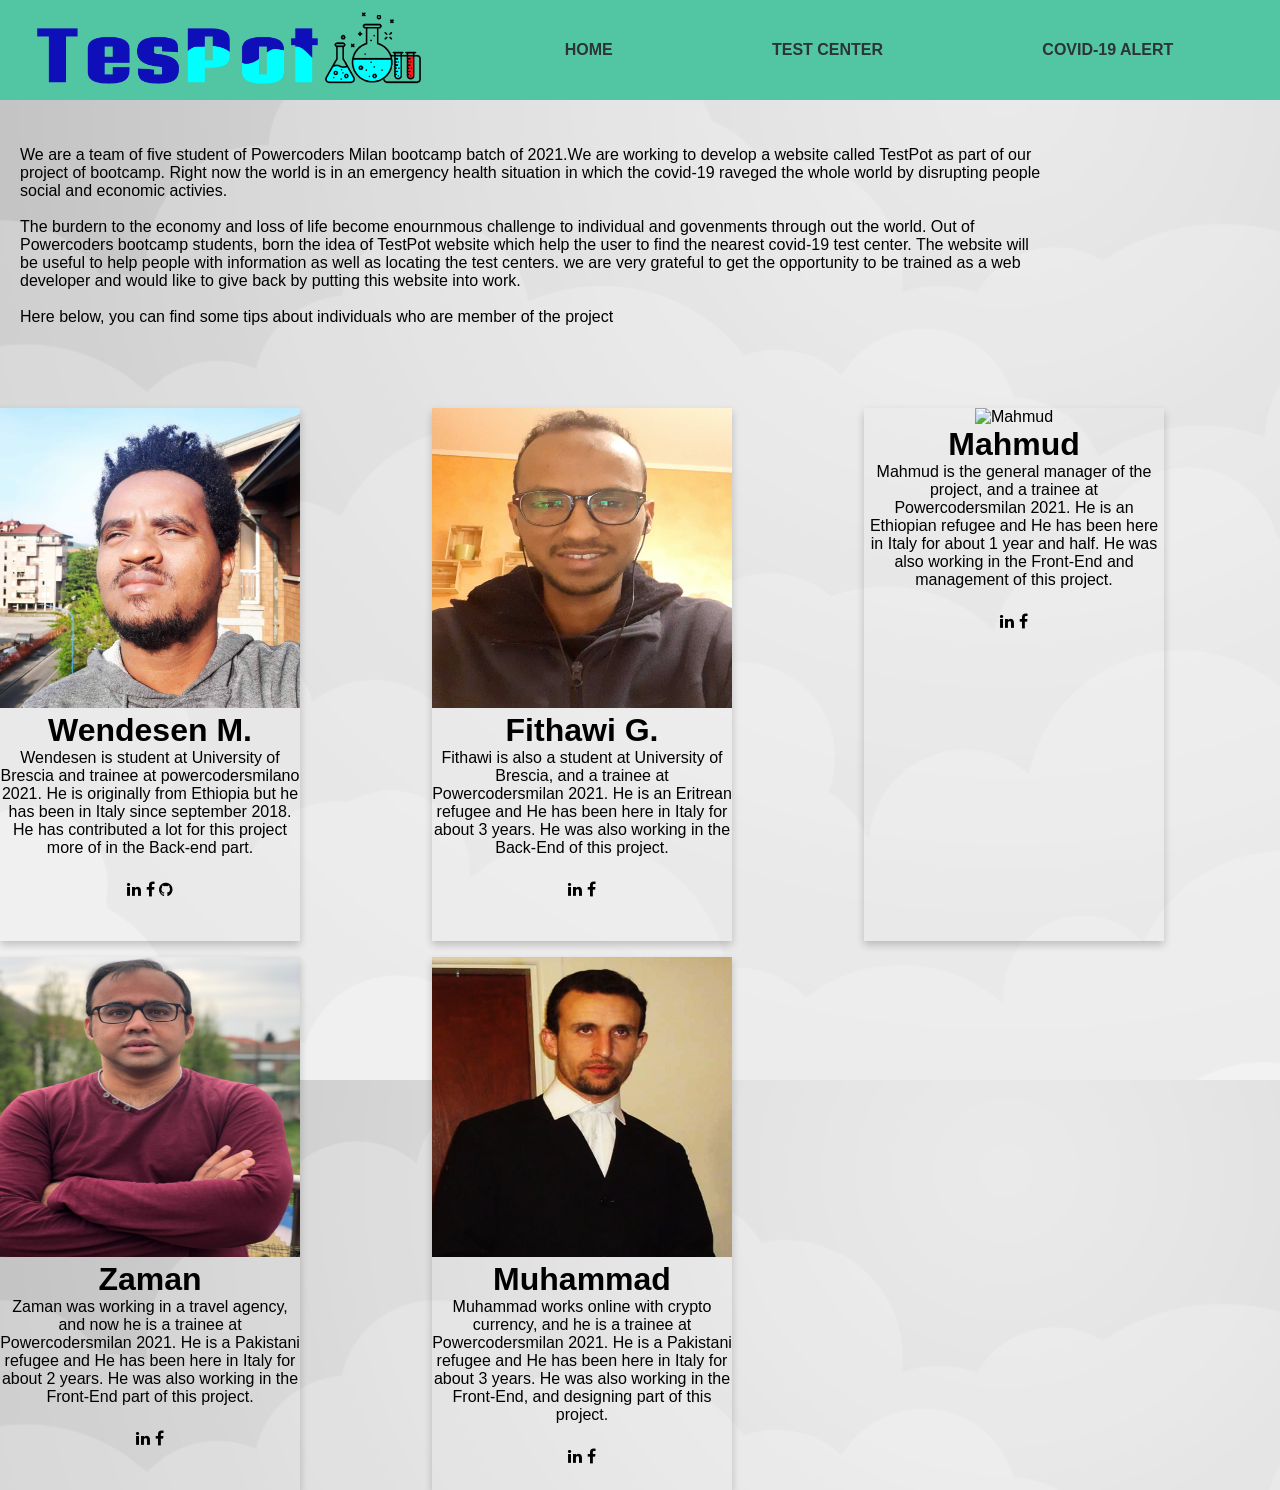
==== commit 7da20786: "Done" ====
--- a/AboutUs.html
+++ b/AboutUs.html
@@ -5,6 +5,7 @@
     <meta http-equiv="X-UA-Compatible" content="IE=edge" />
     <meta name="viewport" content="width=device-width, initial-scale=1.0" />
     <title>About Us</title>
+
     <link
       rel="stylesheet"
       href="https://cdnjs.cloudflare.com/ajax/libs/font-awesome/4.7.0/css/font-awesome.min.css"
@@ -27,40 +28,26 @@
       <!--<h2 id="h2-6">The Team</h2>-->
       <div class="main-paragraph6">
         <br />
+        <br />
         <p>
           We are a team of five student of Powercoders Milan bootcamp batch of
           2021.We are working to develop a website called TestPot as part of our
-          project of bootcamp.
-        </p>
-      
-        <p>
-          Right now the world is in an emergency health situation in which the
+          project of bootcamp. Right now the world is in an emergency health situation in which the
           covid-19 raveged the whole world by disrupting people social and
           economic activies.
-        </p>
+        </p> </br>
    
         <p>
           The burdern to the economy and loss of life become enournmous
           challenge to individual and govenments through out the world.
-        </p>
-
-        <p>
           Out of Powercoders bootcamp students, born the idea of TestPot website
           which help the user to find the nearest covid-19 test center.
-        </p>
-     
-
-        <p>
           The website will be useful to help people with information as well as
-          locating the test centers.
-        </p>
- 
-
-        <p>
-          we are very grateful to get the opportunity to train as a web
-          developer and would like to give back by putting this website in to
+          locating the test centers. we are very grateful to get the opportunity to be trained as a web
+          developer and would like to give back by putting this website into
           work.
-        </p>
+        </p> </br>
+        <p>Here below, you can find some tips about individuals who are member of the project</p>
         <br />
       </div>
 
@@ -81,12 +68,12 @@
         </div>
 
         <div class="card">
-          <img src="/images/fithi.jpg" alt="Fithawi" style="width: 100%" height="300px" />
+          <img src="/images/Fithawi2.jpg" alt="Fithawi" style="width: 100%" height="300px" />
           <h1>Fithawi G.</h1>
           <p class="title"></p>
 
           <p>
-            Fithawi is also a student at University of Brescia, and a trainee at Powercodersmilan 2021. He is an Eritrean refugee and He has been here in Italy for about 3 years. He was also working in the Band-End of this project.
+            Fithawi is also a student at University of Brescia, and a trainee at Powercodersmilan 2021. He is an Eritrean refugee and He has been here in Italy for about 3 years. He was also working in the Back-End of this project.
           </p>
           <div style="margin: 24px 0">
             <a href="#"><i class="fa fa-linkedin"></i></a>
@@ -95,15 +82,28 @@
         </div>
 
         <div class="card">
-          <img src="/images/wende1.jpg" alt="Mahmud" style="width: 100%" />
+          <img src="/images/image (1).png" style="width: 85%" height="300px" alt="Mahmud" style="width: 100%" />
           <h1>Mahmud</h1>
           <p class="title"></p>
 
           <p>
-            Lorem ipsum dolor sit amet consectetur adipisicing elit.
-            Perspiciatis obcaecati ipsa ullam ut totam expedita corporis dolorem
-            cumque dolores, animi, consequuntur, assumenda modi rem id impedit.
-            Blanditiis molestias incidunt harum.
+            Mahmud is the general manager of the project, and a trainee at Powercodersmilan 2021. He is an Ethiopian refugee and He has been here in Italy for about 1 year and half. He was also working in the Front-End and management of this project.
+
+          </p>
+          <div style="margin: 24px 0">
+            <a href="#"><i class="fa fa-linkedin"></i></a>
+            <a href="#"><i class="fa fa-facebook"></i></a>
+          </div>
+        </div>
+
+        <div class="card" >
+          <img src="/images/zaman.jpg" alt="Zaman" style="width: 100%" height="300px"/>
+          <h1>Zaman</h1>
+          <p class="title"></p>
+
+          <p>
+            Zaman was working in a travel agency, and now he is a trainee at Powercodersmilan 2021. He is a Pakistani refugee and He has been here in Italy for about 2 years. He was also working in the Front-End part of this project.
+
           </p>
           <div style="margin: 24px 0">
             <a href="#"><i class="fa fa-linkedin"></i></a>
@@ -112,32 +112,13 @@
         </div>
 
         <div class="card">
-          <img src="https://ca.slack-edge.com/T1S5R6LJ3-U01KU11J6F8-262988ba042f-512" alt="Zaman" style="width: 100%" />
-          <h1>Zaman</h1>
+          <img src="/images/New Project.jpg" style="width: 100%" height="300px" alt="Mahamed" style="width: 100%" />
+          <h1>Muhammad</h1>
           <p class="title"></p>
 
           <p>
-            Lorem ipsum dolor sit amet consectetur adipisicing elit.
-            Perspiciatis obcaecati ipsa ullam ut totam expedita corporis dolorem
-            cumque dolores, animi, consequuntur, assumenda modi rem id impedit.
-            Blanditiis molestias incidunt harum.
-          </p>
-          <div style="margin: 24px 0">
-            <a href="#"><i class="fa fa-linkedin"></i></a>
-            <a href="#"><i class="fa fa-facebook"></i></a>
-          </div>
-        </div>
+            Muhammad works online with crypto currency, and he is a trainee at Powercodersmilan 2021. He is a Pakistani refugee and He has been here in Italy for about 3 years. He was also working in the Front-End, and designing part of this project.
 
-        <div class="card">
-          <img src="/images/wende1.jpg" alt="Mahamed" style="width: 100%" />
-          <h1>Mahammad</h1>
-          <p class="title"></p>
-
-          <p>
-            Lorem ipsum dolor sit amet consectetur adipisicing elit.
-            Perspiciatis obcaecati ipsa ullam ut totam expedita corporis dolorem
-            cumque dolores, animi, consequuntur, assumenda modi rem id impedit.
-            Blanditiis molestias incidunt harum.
           </p>
           <div style="margin: 24px 0">
             <a href="#"><i class="fa fa-linkedin"></i></a>
--- a/AboutUs.css
+++ b/AboutUs.css
@@ -31,9 +31,7 @@
   text-align: center;
 }
 .main-paragraph6 {
-  font-family: 'sans-serif';
-  font-size: 0.9rem;
-  letter-spacing: 1px;
+ 
   margin-left: 10px;
   /*border: 1px rgb(216, 214, 214) solid;*/
   height: 20%;
@@ -43,7 +41,9 @@
 }
 
 .profile-card {
-  display: flex;
+  display: grid;
+  grid-template-columns: 1fr 1fr 1fr;
+  grid-template-rows: 1fr 1fr;
   gap: 1em;
   margin-top: 5%;
 }
--- a/styles.css
+++ b/styles.css
@@ -1,22 +1,3 @@
-<<<<<<< HEAD
-* {
-  margin: 0;
-  padding: 0;
-  font-family: "Josefin Sans", sans-serif;
-}
-body {
-  width: 100%;
-  height: 100vh;
-  background-image: url(/images/covid.jpeg);
-  background-repeat: none;
-}
-nav {
-  height: 100px;
-  background-color: #52c6a3;
-  display: flex;
-  justify-content: space-around;
-  align-items: center;
-=======
 
 *{
     margin:0;
@@ -36,99 +17,105 @@
     justify-content: space-around;
     align-items: center;
    
->>>>>>> 11c2b7109fb6036c9aaf57e76817b9a63fdfe446
-}
-
-#covid-19:hover {
-  background-color: red;
-}
-
-.logo {
-  width: 30%;
-  margin: 10px;
-}
-.menu {
-  width: 60%;
-  display: flex;
-  justify-content: space-around;
-  align-items: center;
-}
-.logo img {
-  width: 100%;
-}
-.menu a {
-  text-decoration: none;
-  color: #2d3436;
-  text-transform: uppercase;
-  font-weight: bold;
-}
-.main1 {
-  padding-right: 10em;
-  width: 50%;
-}
-.main1 .right-sec1 h1 {
-  text-align: center;
-  margin: 20px;
-  font-size: 50px;
-}
-.main1 .right-sec1 p {
-  text-align: center;
-  font-size: 20px;
-  padding-left: 20px;
-}
-.footer1 {
-  background-color: #52c6a3;
+}
+
+#covid-19:hover{
+    background-color: red;
+}
+
+.logo{
+    width: 30%;
+    margin: 10px;
+}
+.menu{
+    width:60%;
+    display: flex;
+    justify-content: space-around;
+    align-items: center;
+}
+.logo img{
+    width: 100%;
+}
+.menu a{
+    text-decoration: none;
+    color:#2d3436;
+    text-transform: uppercase;
+    font-weight: bold;
+}
+.main1{
+    padding-right: 10em;
+    width: 50%;
+}
+.main1 .right-sec1 h1{
+    text-align: center;
+    margin: 20px;
+    font-size: 50px;
+}
+.main1 .right-sec1 p{
+    text-align: center;
+    font-size: 20px;
+    padding-left: 20px;
+}
+.footer1{
+  background-color:  #52C6A3;
 
   align-items: center;
   text-align: center;
   bottom: 0px;
   position: fixed;
   width: 100%;
+
   height: 7vh;
 }
-
-.footer1 p {
-  padding-top: 25px;
-}
-.myForm2 {
-  margin-top: 40px;
-  margin-right: 10px;
-}
-.sbmtbtn2 {
-  margin-top: 50px;
-  margin-left: 160px;
-}
-#btn1 {
-  margin: 20px;
-}
-.foot {
-  flex: 1;
-  background-color: rgb(172, 172, 25);
-}
-.form-container {
-  display: flex;
-  border: 1px rgb(194, 186, 186) solid;
-  height: 60vh;
-  flex-basis: 45%;
-  align-items: center;
-  background-color: rgb(221, 220, 215);
-  box-shadow: 0 4px 8px 0 rgba(0, 0, 0, 0.2), 0 6px 20px 0 rgba(0, 0, 0, 0.19);
-  margin: 10px 10px;
-  gap: 5px;
-}
-.form-flex {
-  flex: 2;
-}
-.thanks-pic {
-  flex: 2;
-  border: 1px rgb(199, 198, 198) solid;
-  box-shadow: 0 4px 8px 0 rgba(0, 0, 0, 0.2), 0 6px 20px 0 rgba(0, 0, 0, 0.19);
-  height: 60vh;
-}
-.form-pic {
-  width: 800px;
-  height: 430px;
-  box-shadow: 0 4px 8px 0 rgba(0, 0, 0, 0.2), 0 6px 20px 0 rgba(0, 0, 0, 0.19);
+.footer1 a {
+ text-decoration: none;
+ color: black;
+}
+
+.footer1 p{
+    padding-top: 15px;
+    
+}
+.myForm2{
+    margin-top: 40px;
+    margin-right: 10px;
+}
+.sbmtbtn2{
+    margin-top: 50px;
+    margin-left: 160px;
+}
+#btn1{
+    margin: 20px;
+}
+.foot{
+    flex:1;
+    background-color:rgb(172, 172, 25);
+}
+.form-container{
+    display: flex;
+    border: 1px rgb(194, 186, 186) solid;
+    height: 60vh;
+    flex-basis: 45%;
+    align-items: center;
+    background-color: rgb(221, 220, 215); 
+    box-shadow: 0 4px 8px 0 rgba(0, 0, 0, 0.2), 0 6px 20px 0 rgba(0, 0, 0, 0.19); 
+    margin: 10px 10px;
+    gap: 5px;
+}
+.form-flex{
+    flex: 2;
+}
+.thanks-pic{
+   flex: 2;
+    border: 1px rgb(199, 198, 198) solid;
+    box-shadow: 0 4px 8px 0 rgba(0, 0, 0, 0.2), 0 6px 20px 0 rgba(0, 0, 0, 0.19);
+    height: 60vh;  
+}
+.form-pic{
+    width: 800px;
+    height: 430px;
+    box-shadow: 0 4px 8px 0 rgba(0, 0, 0, 0.2), 0 6px 20px 0 rgba(0, 0, 0, 0.19);
+
 }
 .my-forms5 {
   font-size: large;
@@ -177,96 +164,98 @@
   background-color: green;
 }
 .main-text3 {
-  padding: 0px 15px;
-}
-.testcenter {
-  position: absolute;
-  top: 50%;
-  left: 30%;
-  transform: translate(-90%, -30%);
-  width: 400px;
-  background: #fff;
-  padding: 40px;
-  box-sizing: border-box;
-  box-shadow: 0 5px 10px rgba(0, 0, 0, 0.5);
-}
-.testcenter h3 {
-  margin: 0 0 40px;
-  padding: 0;
-  text-transform: capitalize;
-}
-.testcenter input {
-  padding: 10px 0;
-  margin-bottom: 30px;
-}
-.testcenter input {
-  width: 100%;
-  box-sizing: border-box;
-  box-shadow: none;
-  outline: none;
-  border: none;
-  border-bottom: 2px solid #999;
-}
-.testcenter button {
-  border-bottom: none;
-  cursor: pointer;
-  background: blue;
-  margin-bottom: 0;
-  text-transform: capitalize;
-  border-radius: 25px;
-  width: 100px;
-  height: 50px;
-  color: white;
-  margin-left: 80px;
+
+    padding: 0px 15px;
+}
+.testcenter{
+    position: absolute;
+    top:50%;
+    left:30%;
+    transform: translate(-90%,-30% );
+    width:400px;
+    background:#fff;
+    padding:40px;
+    box-sizing: border-box;
+    box-shadow: 0 5px 10px rgba(0,0,0,0.5);
+  
+}
+.testcenter h3{
+    margin:0 0 40px;
+    padding:0;
+    text-transform: capitalize;
+}
+.testcenter input{
+    padding:10px 0;
+    margin-bottom: 30px;
+}
+.testcenter input{
+    width:100%;
+    box-sizing: border-box;
+    box-shadow: none;
+    outline: none;
+    border:none;
+    border-bottom:2px solid #999;
+}
+.testcenter button{
+    border-bottom:none;
+    cursor:pointer;
+    background:blue;
+    margin-bottom:0;
+    text-transform:capitalize;
+    border-radius: 25px;
+    width: 100px;
+    height: 50px;
+    color:white;
+    margin-left: 80px;   
 }
 #res {
-  flex: 2;
-  width: 50%;
-  height: 100%;
-  margin-right: 20px;
-  padding-left: 20px;
-  padding-top: 10px;
-}
-#res h1 {
-  text-align: center;
-}
-.dailycovid-case1 {
-  position: absolute;
-  top: 50%;
-  left: 50%;
-  transform: translate(-50%, -50%);
-  width: 400px;
-  background: #fff;
-  padding: 40px;
-  box-sizing: border-box;
-  box-shadow: 0 5px 10px rgba(0, 0, 0, 0.5);
-}
-.dailycovid-case1 h3 {
-  margin: 0 0 40px;
-  padding: 0;
-  text-transform: capitalize;
-}
-.dailycovid-case1 input {
-  padding: 10px 0;
-  margin-bottom: 30px;
-}
-.dailycovid-case1 input {
-  width: 100%;
-  box-sizing: border-box;
-  box-shadow: none;
-  outline: none;
-  border: none;
-  border-bottom: 2px solid #999;
-}
-.dailycovid-case1 button {
-  border-bottom: none;
-  cursor: pointer;
-  background: blue;
-  margin-bottom: 0;
-  text-transform: capitalize;
-  border-radius: 25px;
-  width: 100px;
-  height: 50px;
-  color: white;
-  margin-left: 80px;
-}
+ flex:2;
+ width:50%;
+ height: 100%;
+ margin-right: 20px;
+ padding-left: 20px;
+ padding-top: 10px;
+}
+#res h1{
+ text-align: center;
+}
+.dailycovid-case1{
+    position: absolute;
+    top:50%;
+    left:50%;
+    transform: translate(-50%,-50% );
+    width:400px;
+    background:#fff;
+    padding:40px;
+    box-sizing: border-box;
+    box-shadow: 0 5px 10px rgba(0,0,0,0.5);
+}
+.dailycovid-case1 h3{
+    margin:0 0 40px;
+    padding:0;
+    text-transform: capitalize;
+}
+.dailycovid-case1 input{
+    padding:10px 0;
+    margin-bottom: 30px;
+}
+.dailycovid-case1 input{
+    width:100%;
+    box-sizing: border-box;
+    box-shadow: none;
+    outline: none;
+    border:none;
+    border-bottom:2px solid #999;
+}
+.dailycovid-case1 button{
+    border-bottom:none;
+    cursor:pointer;
+    background:blue;
+    margin-bottom:0;
+    text-transform:capitalize;
+    border-radius: 25px;
+    width: 100px;
+    height: 50px;
+    color:white;
+    margin-left: 80px;   
+}
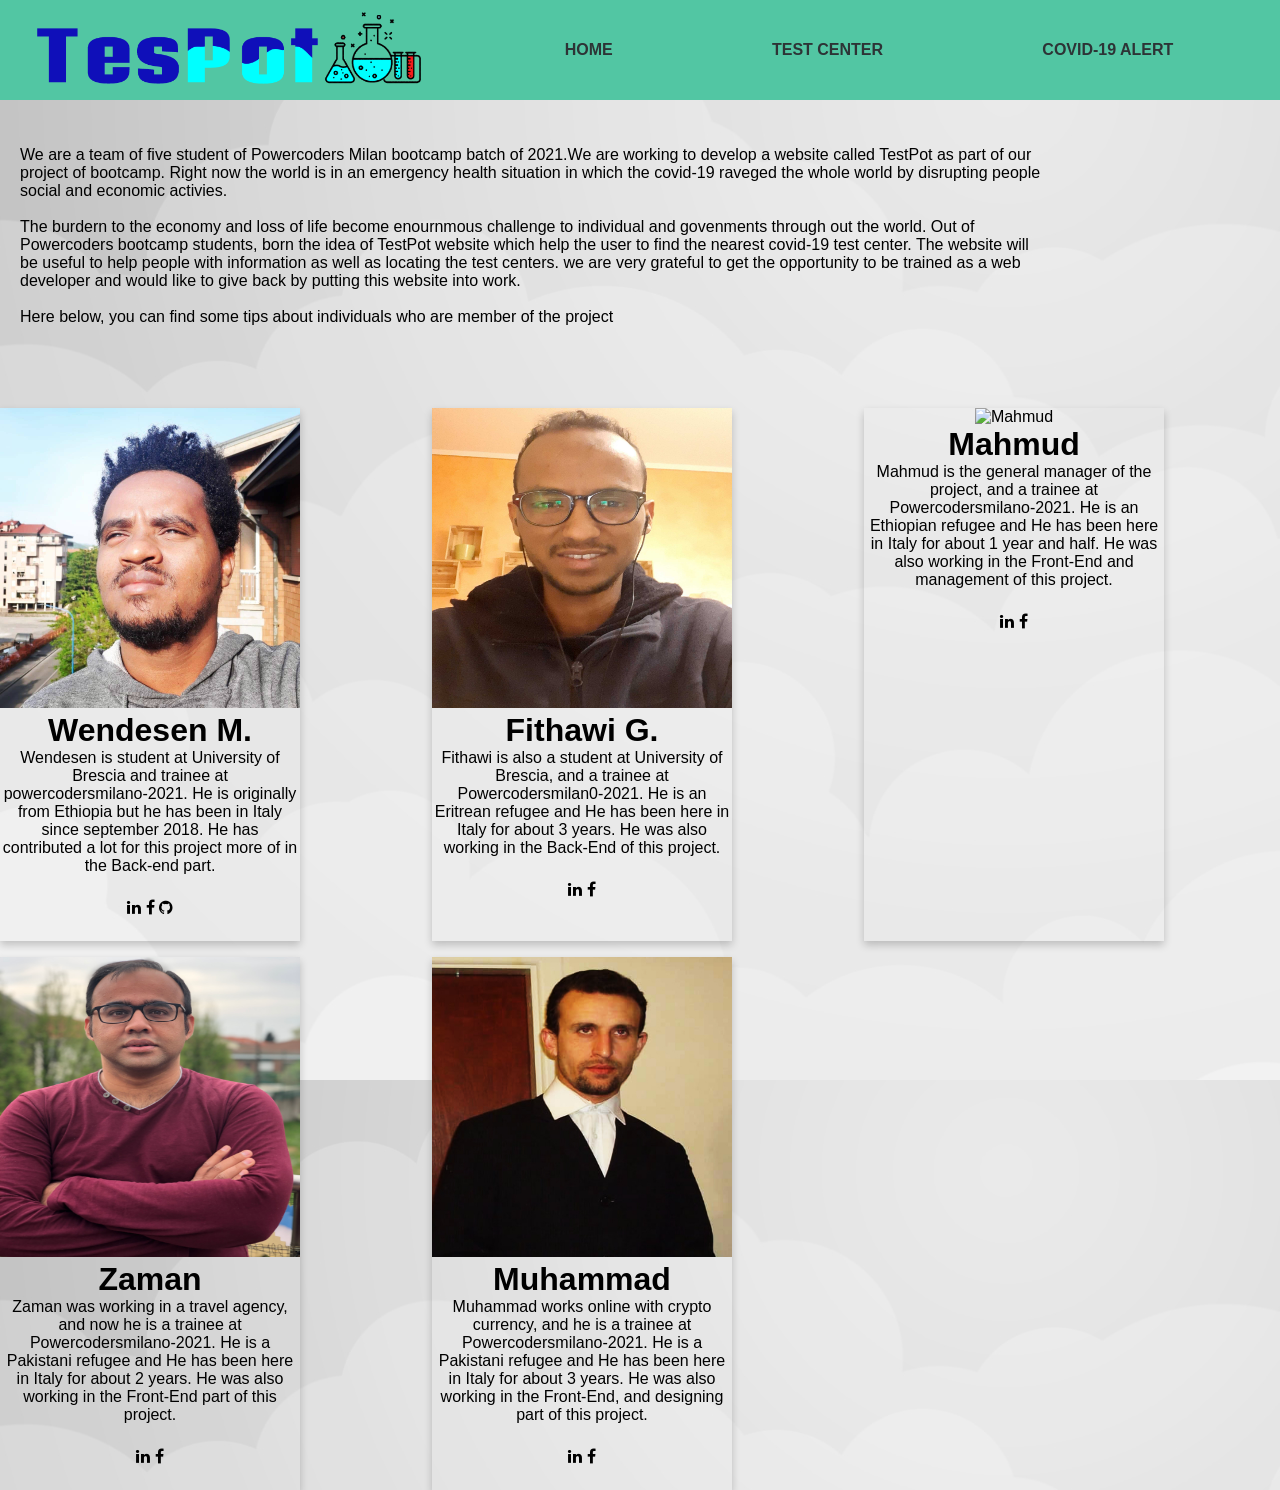
==== commit 09412f05: "Done" ====
--- a/AboutUs.html
+++ b/AboutUs.html
@@ -58,7 +58,7 @@
           <p class="title"></p>
 
           <p>
-            Wendesen is student at University of Brescia and trainee at powercodersmilano 2021. He is originally from Ethiopia but he has been in Italy since september 2018. He has contributed a lot for this project more of in the Back-end part.
+            Wendesen is student at University of Brescia and trainee at powercodersmilano-2021. He is originally from Ethiopia but he has been in Italy since september 2018. He has contributed a lot for this project more of in the Back-end part.
           </p>
           <div style="margin: 24px 0">
             <a href="https://www.linkedin.com/in/wendesenmelaku/https://www.linkedin.com/in/wendesenmelaku/"><i class="fa fa-linkedin"></i></a>
@@ -73,7 +73,7 @@
           <p class="title"></p>
 
           <p>
-            Fithawi is also a student at University of Brescia, and a trainee at Powercodersmilan 2021. He is an Eritrean refugee and He has been here in Italy for about 3 years. He was also working in the Back-End of this project.
+            Fithawi is also a student at University of Brescia, and a trainee at Powercodersmilan0-2021. He is an Eritrean refugee and He has been here in Italy for about 3 years. He was also working in the Back-End of this project.
           </p>
           <div style="margin: 24px 0">
             <a href="#"><i class="fa fa-linkedin"></i></a>
@@ -87,7 +87,7 @@
           <p class="title"></p>
 
           <p>
-            Mahmud is the general manager of the project, and a trainee at Powercodersmilan 2021. He is an Ethiopian refugee and He has been here in Italy for about 1 year and half. He was also working in the Front-End and management of this project.
+            Mahmud is the general manager of the project, and a trainee at Powercodersmilano-2021. He is an Ethiopian refugee and He has been here in Italy for about 1 year and half. He was also working in the Front-End and management of this project.
 
           </p>
           <div style="margin: 24px 0">
@@ -102,7 +102,7 @@
           <p class="title"></p>
 
           <p>
-            Zaman was working in a travel agency, and now he is a trainee at Powercodersmilan 2021. He is a Pakistani refugee and He has been here in Italy for about 2 years. He was also working in the Front-End part of this project.
+            Zaman was working in a travel agency, and now he is a trainee at Powercodersmilano-2021. He is a Pakistani refugee and He has been here in Italy for about 2 years. He was also working in the Front-End part of this project.
 
           </p>
           <div style="margin: 24px 0">
@@ -117,7 +117,7 @@
           <p class="title"></p>
 
           <p>
-            Muhammad works online with crypto currency, and he is a trainee at Powercodersmilan 2021. He is a Pakistani refugee and He has been here in Italy for about 3 years. He was also working in the Front-End, and designing part of this project.
+            Muhammad works online with crypto currency, and he is a trainee at Powercodersmilano-2021. He is a Pakistani refugee and He has been here in Italy for about 3 years. He was also working in the Front-End, and designing part of this project.
 
           </p>
           <div style="margin: 24px 0">
